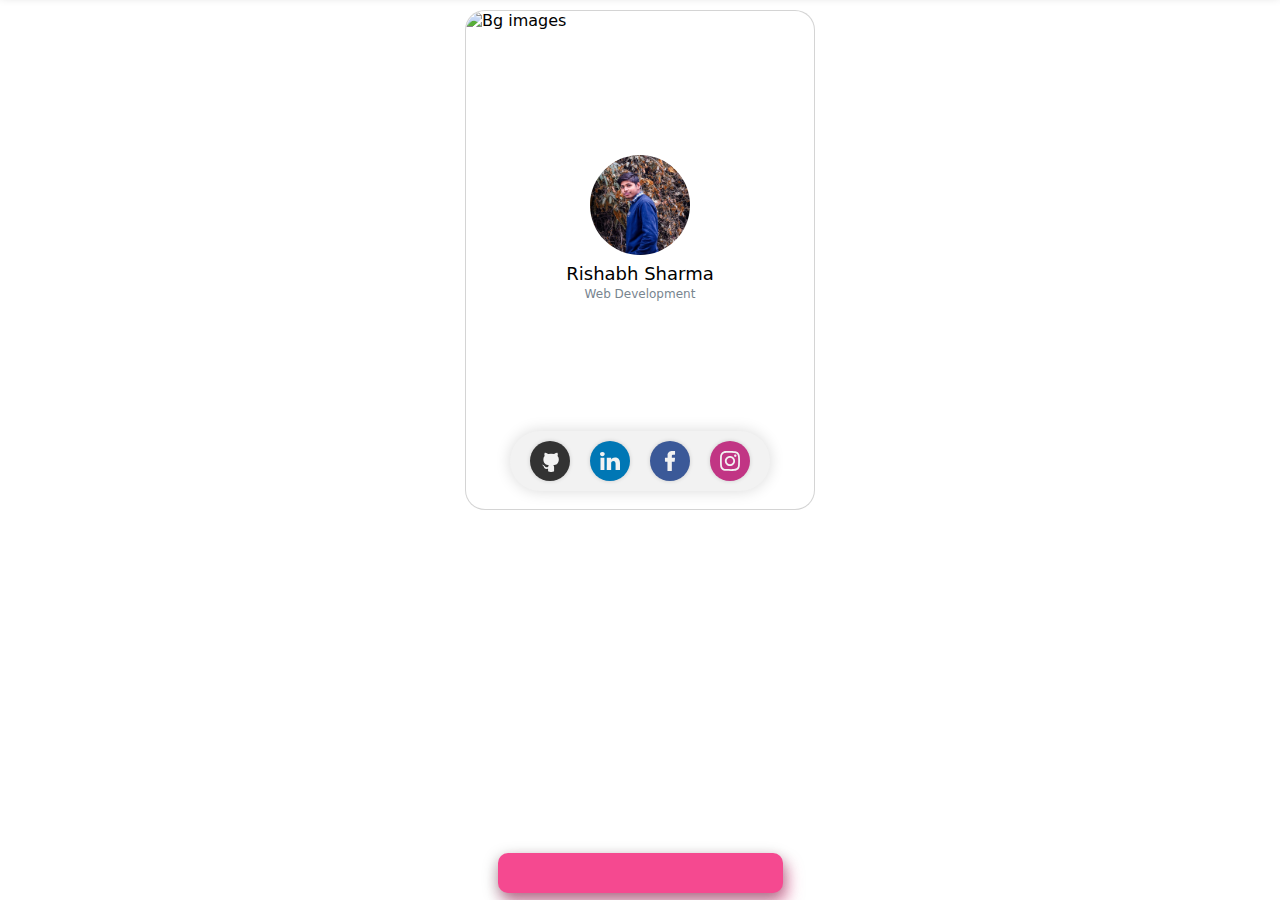
==== index.html @ 2bae52ac "Profile Picture Updated" ====
<!-- index.html -->
<!DOCTYPE html>
<html lang="en">
  <head>
    <meta charset="UTF-8" />
    <meta name="viewport" content="width=device-width, initial-scale=1.0" />
    <title>Poetry Hub</title>
    <link rel="stylesheet" href="style.css" />
    <!-- <link rel='stylesheet' href='https://cdn-uicons.flaticon.com/2.1.0/uicons-brands/css/uicons-brands.css'> -->
    <link
      rel="stylesheet"
      href="https://cdn-uicons.flaticon.com/2.1.0/uicons-regular-rounded/css/uicons-regular-rounded.css"
    />
  </head>
  <body>
    <!-- <div class="social">
      <ul class="example-2">
        <li class="icon-content">
          <a
            data-social="spotify"
            aria-label="Spotify"
            href="https://www.spotify.com/"
          >
            <div class="filled"></div>
            <i class="fi fi-brands-instagram"></i>
          </a>
          <div class="tooltip">Spotify</div>
        </li>
        <li class="icon-content">
          <a
            data-social="pinterest"
            aria-label="Pinterest"
            href="https://www.pinterest.com/"
          >
            <div class="filled"></div>
            <svg xml:space="preserve" viewBox="0 0 100 100" version="1.1">
              <path
                fill="currentColor"
                d="M83,17.8C74.5,8.9,63.4,4.3,50,4.1C37.7,4.2,26.8,8.6,17.9,17.3C8.9,26,4.3,37,4.1,50c0,0,0,0,0,0c0,9.1,2.5,17.4,7.4,24.9  c4.9,7.4,11.6,13.2,20.1,17.1c0.3,0.1,0.7,0.1,1-0.1c0.3-0.2,0.5-0.5,0.5-0.8l0-4.9c0.1-2.1,0.7-5.3,1.7-9.5c1-4,1.7-6.7,1.9-7.6  c0.7-3,1.7-7.2,3-12.6c0.1-0.2,0-0.5-0.1-0.7c-0.4-0.8-1-2.6-1.5-6.6c0.1-2.7,0.8-5.2,2.1-7.3c1.2-2,3.1-3.1,5.7-3.5  c2,0.1,4.7,0.8,5.1,5.9c-0.1,1.8-0.8,4.5-1.9,8.1c-1.2,3.8-1.9,6.3-2.1,7.6c-0.7,2.5-0.2,4.8,1.5,6.8c1.6,1.9,3.8,2.9,6.5,3.1  c4.3-0.1,8.1-2.6,11.2-7.5c1.7-3,2.9-6.3,3.5-9.7c0.7-3.4,0.7-7.1,0-10.8c-0.7-3.8-2.2-7.1-4.5-9.8c0,0-0.1-0.1-0.1-0.1  c-4.3-3.7-9.5-5.3-15.6-5c-6,0.4-11.3,2.6-15.9,6.6c-2.9,3.2-4.8,7.1-5.7,11.6c-0.9,4.6,0,9.1,2.6,13.3c0.3,0.5,0.5,0.8,0.6,1  c0,0.3,0,1-0.5,2.8c-0.5,1.8-0.9,2.2-0.9,2.2c0,0-0.1,0-0.1,0.1c0,0-0.2,0-0.4-0.1c-2.2-1-3.9-2.4-5.2-4.2c-1.3-1.9-2.1-4-2.5-6.3  c-0.3-2.5-0.4-5-0.3-7.5c0.2-2.5,0.7-5.1,1.4-7.7c3-6.9,8.5-11.9,16.3-14.8c7.8-2.9,16-3.2,24.3-0.8c6.5,2.8,11,7.4,13.6,13.7  c2.5,6.4,2.8,13.4,0.8,20.8c-2.2,7.1-6.4,12.4-12.1,15.7c-5.6,2.8-10.8,3-15.7,0.7c-1.8-1.1-3.1-2.3-3.9-3.5c-0.2-0.3-0.6-0.5-1-0.5  c-0.4,0.1-0.7,0.3-0.8,0.7c-0.7,2.7-1.3,4.7-1.6,6.2c-1.4,5.4-2.6,9.2-3.4,11c-0.8,1.6-1.6,3.1-2.4,4.3c-0.2,0.3-0.2,0.6-0.1,0.9  s0.3,0.5,0.6,0.6c4.3,1.3,8.7,2,13,2c12.4-0.1,23.2-4.6,32.1-13.4C91.1,73.9,95.8,62.9,96,50C95.9,37.5,91.5,26.7,83,17.8z"
              ></path>
            </svg>
          </a>
          <div class="tooltip">Pinterest</div>
        </li>
        <li class="icon-content">
          <a
            data-social="dribbble"
            aria-label="Dribbble"
            href="https://dribbble.com/"
          >
            <div class="filled"></div>
            <svg viewBox="0 0 100 100" version="1.1">
              <path
                fill="currentColor"
                d="M83.5,18.5C74.9,9.3,62.8,4,50.2,4c-6.1,0-12,1.1-17.6,3.4C15.2,14.5,4,31.3,4,50c0,13.9,6.2,26.9,17,35.7  C29.2,92.3,39.4,96,50,96c6.6,0,13.2-1.5,19.2-4.2c12.5-5.7,21.7-16.6,25.2-29.8C95.5,57.9,96,53.8,96,50  C96,38.3,91.6,27.1,83.5,18.5z M75,22.3c-0.7,0.9-1.4,1.8-2.1,2.6c-1.4,1.6-2.8,3-4.4,4.3c-0.3,0.3-0.6,0.6-1,0.8  c-1,0.9-2.1,1.7-3.2,2.5l-0.3,0.2c-1.1,0.7-2.2,1.5-3.5,2.2c-0.4,0.3-0.9,0.5-1.4,0.8c-0.8,0.5-1.7,0.9-2.7,1.4  c-0.6,0.3-1.2,0.5-1.8,0.8L54.3,38c-0.1,0-0.2,0.1-0.3,0.1c0,0,0,0,0,0c-1.3-2.6-2.4-4.9-3.5-7l-0.3-0.5c-1.1-2-2.2-4-3.3-6  l-0.7-1.3c-1.1-1.9-2.2-3.7-3.2-5.4l-0.7-1.1c-0.7-1.2-1.4-2.3-2.2-3.5c3.2-0.8,6.5-1.3,9.8-1.3c9.4,0,18.4,3.5,25.4,9.8  C75.3,21.9,75.2,22.1,75,22.3z M46.4,40.6c-1.4,0.4-2.9,0.8-4.4,1.1c-0.3,0-0.7,0.1-0.9,0.2c-6,1-12.5,1.4-19.4,1.1  c-0.3,0-0.6,0-0.9,0c-0.3,0-0.5,0-0.7,0c-2.5-0.2-4.9-0.4-7.2-0.7c2.3-11.2,9.6-20.9,19.8-26.1c2.1,3.3,4.2,6.7,6.3,10.3l0.4,0.7  c0.9,1.6,1.9,3.4,3.2,5.8l0.6,1.2C44.4,36.6,45.4,38.6,46.4,40.6z M24.4,51.1c2.2,0.1,4.2,0,6.2-0.1l0.7,0c0.4,0,0.9,0,1.3,0  c2.8-0.2,5.5-0.5,8.5-1c0.5-0.1,1-0.2,1.6-0.3l0.5-0.1c2.2-0.4,4.2-0.9,6.1-1.4c0.1,0,0.3-0.1,0.4-0.1l0.5,1.1  c1.2,2.8,2.3,5.5,3.3,8.1c0,0,0,0,0,0c-0.2,0.1-0.5,0.2-0.7,0.2c-2,0.6-4,1.4-5.9,2.2c-0.6,0.3-1.3,0.5-1.9,0.8  c-1.4,0.6-2.7,1.3-4.1,2.1l-0.3,0.2c-0.2,0.1-0.5,0.2-0.6,0.4c-1.5,0.9-3.1,1.9-4.7,3c-0.2,0.1-0.4,0.3-0.6,0.4  c-0.2,0.1-0.4,0.3-0.6,0.5c-1,0.7-2,1.5-3,2.3c-0.4,0.3-0.7,0.6-1.1,0.9l-0.3,0.3c-0.7,0.6-1.5,1.3-2.2,1.9l-0.2,0.2  c-0.4,0.4-0.7,0.7-1.1,1.1l-0.2,0.2c-0.6,0.6-1.3,1.3-2,2l-0.4,0.4c-0.2,0.2-0.4,0.4-0.5,0.6C16.1,69.9,12,60.2,12,50.3  c0,0,0.1,0,0.1,0c0.4,0,0.7,0,1.1,0.1c3.5,0.4,6.9,0.6,10.3,0.7C23.8,51,24.1,51.1,24.4,51.1z M29.5,81.9c0.2-0.2,0.3-0.4,0.5-0.5  c1-1.1,2-2.1,3-3c1.9-1.8,3.8-3.3,5.7-4.8c0.2-0.1,0.4-0.3,0.6-0.4c0.2-0.2,0.5-0.4,0.8-0.6c1.1-0.8,2.2-1.5,3.4-2.2  c0.1-0.1,0.2-0.1,0.3-0.2c0.1-0.1,0.2-0.1,0.3-0.2c1.4-0.8,2.9-1.6,4.5-2.3c0.3-0.1,0.6-0.2,0.8-0.4l0.6-0.3  c1.1-0.5,2.2-0.9,3.5-1.4c0.5-0.2,1.1-0.4,1.7-0.6l0.2-0.1c0.4-0.1,0.7-0.2,1.1-0.3c0,0,0,0,0,0c1.1,3.2,2.3,6.4,3.3,9.8l0.1,0.4  c1.1,3.6,2,7.3,2.9,10.8C51.7,89.8,39.3,88.3,29.5,81.9C29.4,81.9,29.4,81.9,29.5,81.9z M65.6,62.9c0.7-0.1,1.3-0.2,2-0.2  c2-0.2,4-0.2,5.9-0.2c0.2,0,0.4,0,0.6,0l0.2,0c2.2,0.1,4.6,0.3,6.9,0.6c0.4,0.1,0.9,0.1,1.3,0.2l0.6,0.1c0.7,0.1,1.5,0.3,2.2,0.4  c-3,7.6-8.3,14-15.2,18.3c-0.8-3.1-1.7-6.2-2.6-9.2l-0.1-0.4c-0.9-3-1.9-6.1-3.1-9.5C64.8,63.1,65.2,63,65.6,62.9z M81.6,55.2  C80,55,78.4,54.9,77,54.8l-0.9-0.1c-0.9-0.1-1.9-0.1-2.8-0.2c-0.2,0-0.3,0-0.5,0c-0.2,0-0.4,0-0.6,0c-2,0-3.9,0.1-5.9,0.3  c-0.2,0-0.3,0-0.5,0.1c-0.1,0-0.2,0-0.3,0c-1.3,0.1-2.6,0.3-3.9,0.5c-0.1-0.1-0.1-0.3-0.2-0.4c-0.1-0.2-0.2-0.5-0.3-0.7  c-1.1-2.9-2.3-5.7-3.2-7.8l-0.3-0.6c-0.1-0.1-0.1-0.3-0.2-0.4c0,0,0,0,0.1,0c0.2-0.1,0.5-0.2,0.7-0.3c0.6-0.2,1.2-0.5,1.8-0.8  c1.2-0.5,2.4-1.2,3.6-1.8c0.1-0.1,0.3-0.2,0.5-0.2c0.2-0.1,0.5-0.2,0.7-0.4c1.5-0.9,2.9-1.8,4.2-2.7l0.3-0.2  c0.2-0.1,0.4-0.3,0.6-0.4c0.9-0.6,1.9-1.4,2.8-2.2c1.5-1.2,2.9-2.5,4.3-4c0.8-0.8,1.5-1.6,2.2-2.4l0.4-0.5c0.5-0.5,0.9-1.1,1.3-1.6  C85.5,34.3,88,42.1,88,50c0,2-0.2,4.1-0.5,6.1c-0.3,0-0.6-0.1-0.8-0.1c-0.4-0.1-0.7-0.1-1.1-0.2l-1.1-0.2  C83.5,55.5,82.5,55.3,81.6,55.2z"
              ></path>
            </svg>
          </a>
          <div class="tooltip">Dribbble</div>
        </li>
        <li class="icon-content">
          <a
            data-social="telegram"
            aria-label="Telegram"
            href="https://telegram.org/"
          >
            <div class="filled"></div>
            <svg viewBox="0 0 100 100" version="1.1">
              <path
                fill="currentColor"
                d="M95,9.9c-1.3-1.1-3.4-1.2-7-0.1c0,0,0,0,0,0c-2.5,0.8-24.7,9.2-44.3,17.3c-17.6,7.3-31.9,13.7-33.6,14.5  c-1.9,0.6-6,2.4-6.2,5.2c-0.1,1.8,1.4,3.4,4.3,4.7c3.1,1.6,16.8,6.2,19.7,7.1c1,3.4,6.9,23.3,7.2,24.5c0.4,1.8,1.6,2.8,2.2,3.2  c0.1,0.1,0.3,0.3,0.5,0.4c0.3,0.2,0.7,0.3,1.2,0.3c0.7,0,1.5-0.3,2.2-0.8c3.7-3,10.1-9.7,11.9-11.6c7.9,6.2,16.5,13.1,17.3,13.9  c0,0,0.1,0.1,0.1,0.1c1.9,1.6,3.9,2.5,5.7,2.5c0.6,0,1.2-0.1,1.8-0.3c2.1-0.7,3.6-2.7,4.1-5.4c0-0.1,0.1-0.5,0.3-1.2  c3.4-14.8,6.1-27.8,8.3-38.7c2.1-10.7,3.8-21.2,4.8-26.8c0.2-1.4,0.4-2.5,0.5-3.2C96.3,13.5,96.5,11.2,95,9.9z M30,58.3l47.7-31.6  c0.1-0.1,0.3-0.2,0.4-0.3c0,0,0,0,0,0c0.1,0,0.1-0.1,0.2-0.1c0.1,0,0.1,0,0.2-0.1c-0.1,0.1-0.2,0.4-0.4,0.6L66,38.1  c-8.4,7.7-19.4,17.8-26.7,24.4c0,0,0,0,0,0.1c0,0-0.1,0.1-0.1,0.1c0,0,0,0.1-0.1,0.1c0,0.1,0,0.1-0.1,0.2c0,0,0,0.1,0,0.1  c0,0,0,0,0,0.1c-0.5,5.6-1.4,15.2-1.8,19.5c0,0,0,0,0-0.1C36.8,81.4,31.2,62.3,30,58.3z"
              ></path>
            </svg>
          </a>
          <div class="tooltip">Telegram</div>
        </li>
      </ul>
      
    </div> -->
    <!-- </div> -->
    <div class="container">
      <div class="searchby">
        <div class="head">Search By</div>
        <select id="SB" onchange="runOnChange()">
          <option value="Poem">Poem</option>
          <option value="Author">Author</option>
          <option value="Line">Line</option>
          <!-- Add more options as needed -->
        </select>
      </div>
      <form id="searchForm">
        <input
          list="poet"
          type="text"
          class="input"
          id="poemName"
          placeholder="Enter poem name"
        />
        <datalist id="poet" class="poetDataList">
          <!-- <option value="delhi"></option> -->
        </datalist>
        <button>
          <span class="circle1"></span>
          <span class="circle2"></span>
          <span class="circle3"></span>
          <span class="circle4"></span>
          <span class="circle5"></span>
          <span class="text">Search</span>
        </button>
      </form>

      <div id="poemDisplay">
        <!-- Searched Poem is displayed here! -->
      </div>
      <div class="displayPoemNameContainer">
        <div id="displayPoemName">
          <!-- <h4>Poems</h4> -->
        </div>
      </div>
    </div>

    <!-- Navbar--------------------------------- -->
    <div id="accountDetails" class="accountDetails">
      <div class="card">
        <div class="card__img">
          <img
            src="https://images.unsplash.com/photo-1458682625221-3a45f8a844c7?q=80&w=1548&auto=format&fit=crop&ixlib=rb-4.0.3&ixid=M3wxMjA3fDB8MHxwaG90by1wYWdlfHx8fGVufDB8fHx8fA%3D%3D"
            alt="Bg images"
          />
          <div class="card__avatar">
            <img src="./Images/Profile.jpg" alt="Profile Picture">
          </div>
        </div>
        <div class="card__title">Rishabh Sharma</div>
        <div class="card__subtitle">Web Development</div>
        <div class="card__wrapper">
          <div class="social-buttons">
            <a href="https://github.com/Rishabhhackerji" class="social-button github">
              <svg class="cf-icon-svg" xmlns="http://www.w3.org/2000/svg" viewBox="-2.5 0 19 19"><path d="M9.464 17.178a4.506 4.506 0 0 1-2.013.317 4.29 4.29 0 0 1-2.007-.317.746.746 0 0 1-.277-.587c0-.22-.008-.798-.012-1.567-2.564.557-3.105-1.236-3.105-1.236a2.44 2.44 0 0 0-1.024-1.348c-.836-.572.063-.56.063-.56a1.937 1.937 0 0 1 1.412.95 1.962 1.962 0 0 0 2.682.765 1.971 1.971 0 0 1 .586-1.233c-2.046-.232-4.198-1.023-4.198-4.554a3.566 3.566 0 0 1 .948-2.474 3.313 3.313 0 0 1 .091-2.438s.773-.248 2.534.945a8.727 8.727 0 0 1 4.615 0c1.76-1.193 2.532-.945 2.532-.945a3.31 3.31 0 0 1 .092 2.438 3.562 3.562 0 0 1 .947 2.474c0 3.54-2.155 4.32-4.208 4.548a2.195 2.195 0 0 1 .625 1.706c0 1.232-.011 2.227-.011 2.529a.694.694 0 0 1-.272.587z"></path></svg>
                </a>
                <a href="#" class="social-button linkedin">
                  <svg viewBox="0 -2 44 44" version="1.1" xmlns="http://www.w3.org/2000/svg" xmlns:xlink="http://www.w3.org/1999/xlink">
                  <g id="Icons" stroke="none" stroke-width="1">
                      <g transform="translate(-702.000000, -265.000000)">
                          <path d="M746,305 L736.2754,305 L736.2754,290.9384 C736.2754,287.257796 734.754233,284.74515 731.409219,284.74515 C728.850659,284.74515 727.427799,286.440738 726.765522,288.074854 C726.517168,288.661395 726.555974,289.478453 726.555974,290.295511 L726.555974,305 L716.921919,305 C716.921919,305 717.046096,280.091247 716.921919,277.827047 L726.555974,277.827047 L726.555974,282.091631 C727.125118,280.226996 730.203669,277.565794 735.116416,277.565794 C741.21143,277.565794 746,281.474355 746,289.890824 L746,305 L746,305 Z M707.17921,274.428187 L707.117121,274.428187 C704.0127,274.428187 702,272.350964 702,269.717936 C702,267.033681 704.072201,265 707.238711,265 C710.402634,265 712.348071,267.028559 712.41016,269.710252 C712.41016,272.34328 710.402634,274.428187 707.17921,274.428187 L707.17921,274.428187 L707.17921,274.428187 Z M703.109831,277.827047 L711.685795,277.827047 L711.685795,305 L703.109831,305 L703.109831,277.827047 L703.109831,277.827047 Z" id="LinkedIn">
              </path>
                      </g>
                  </g>
              </svg>
            </a>
            <a href="#" class="social-button facebook">
              <svg version="1.1" id="Layer_1" xmlns="http://www.w3.org/2000/svg" xmlns:xlink="http://www.w3.org/1999/xlink" viewBox="0 0 310 310" xml:space="preserve">
          <g id="XMLID_834_">
            <path id="XMLID_835_" d="M81.703,165.106h33.981V305c0,2.762,2.238,5,5,5h57.616c2.762,0,5-2.238,5-5V165.765h39.064
              c2.54,0,4.677-1.906,4.967-4.429l5.933-51.502c0.163-1.417-0.286-2.836-1.234-3.899c-0.949-1.064-2.307-1.673-3.732-1.673h-44.996
              V71.978c0-9.732,5.24-14.667,15.576-14.667c1.473,0,29.42,0,29.42,0c2.762,0,5-2.239,5-5V5.037c0-2.762-2.238-5-5-5h-40.545
              C187.467,0.023,186.832,0,185.896,0c-7.035,0-31.488,1.381-50.804,19.151c-21.402,19.692-18.427,43.27-17.716,47.358v37.752H81.703
              c-2.762,0-5,2.238-5,5v50.844C76.703,162.867,78.941,165.106,81.703,165.106z"></path>
          </g>
          </svg>
            </a>
            <a href="https://www.instagram.com/itz_19_rishabh/" class="social-button instagram">
              <svg width="800px" height="800px" viewBox="0 0 20 20" version="1.1" xmlns="http://www.w3.org/2000/svg" xmlns:xlink="http://www.w3.org/1999/xlink">
              <g id="Page-1" stroke="none" stroke-width="1">
                  <g id="Dribbble-Light-Preview" transform="translate(-340.000000, -7439.000000)">
                      <g id="icons" transform="translate(56.000000, 160.000000)">
                          <path d="M289.869652,7279.12273 C288.241769,7279.19618 286.830805,7279.5942 285.691486,7280.72871 C284.548187,7281.86918 284.155147,7283.28558 284.081514,7284.89653 C284.035742,7285.90201 283.768077,7293.49818 284.544207,7295.49028 C285.067597,7296.83422 286.098457,7297.86749 287.454694,7298.39256 C288.087538,7298.63872 288.809936,7298.80547 289.869652,7298.85411 C298.730467,7299.25511 302.015089,7299.03674 303.400182,7295.49028 C303.645956,7294.859 303.815113,7294.1374 303.86188,7293.08031 C304.26686,7284.19677 303.796207,7282.27117 302.251908,7280.72871 C301.027016,7279.50685 299.5862,7278.67508 289.869652,7279.12273 M289.951245,7297.06748 C288.981083,7297.0238 288.454707,7296.86201 288.103459,7296.72603 C287.219865,7296.3826 286.556174,7295.72155 286.214876,7294.84312 C285.623823,7293.32944 285.819846,7286.14023 285.872583,7284.97693 C285.924325,7283.83745 286.155174,7282.79624 286.959165,7281.99226 C287.954203,7280.99968 289.239792,7280.51332 297.993144,7280.90837 C299.135448,7280.95998 300.179243,7281.19026 300.985224,7281.99226 C301.980262,7282.98483 302.473801,7284.28014 302.071806,7292.99991 C302.028024,7293.96767 301.865833,7294.49274 301.729513,7294.84312 C300.829003,7297.15085 298.757333,7297.47145 289.951245,7297.06748 M298.089663,7283.68956 C298.089663,7284.34665 298.623998,7284.88065 299.283709,7284.88065 C299.943419,7284.88065 300.47875,7284.34665 300.47875,7283.68956 C300.47875,7283.03248 299.943419,7282.49847 299.283709,7282.49847 C298.623998,7282.49847 298.089663,7283.03248 298.089663,7283.68956 M288.862673,7288.98792 C288.862673,7291.80286 291.150266,7294.08479 293.972194,7294.08479 C296.794123,7294.08479 299.081716,7291.80286 299.081716,7288.98792 C299.081716,7286.17298 296.794123,7283.89205 293.972194,7283.89205 C291.150266,7283.89205 288.862673,7286.17298 288.862673,7288.98792 M290.655732,7288.98792 C290.655732,7287.16159 292.140329,7285.67967 293.972194,7285.67967 C295.80406,7285.67967 297.288657,7287.16159 297.288657,7288.98792 C297.288657,7290.81525 295.80406,7292.29716 293.972194,7292.29716 C292.140329,7292.29716 290.655732,7290.81525 290.655732,7288.98792" id="instagram-[#167]">
          
          </path>
                      </g>
                  </g>
              </g>
          </svg>
            </a>
          </div>
        </div>
      </div>
    </div>

    <nav>
      <div class="button-container">
        <button class="button">
          <a href="./Home Page/home.html">
            <i class="fi fi-rr-home"></i>
          </a>
        </button>
        <button class="button">
          <a href="">
            <i class="fi fi-rr-search"></i>
          </a>
        </button>
        <button class="button" id="accountBtn">
          <a href="#">
            <i class="fi fi-rr-user"></i>
          </a>
        </button>
        <button class="button">
          <a href="#">
            <i class="fi fi-rr-angle-small-right"></i>
          </a>
        </button>
      </div>
    </nav>

    <script src="script.js"></script>
  </body>
</html>
---- style.css ----
*{
    margin: 0;
    padding: 0;
    box-sizing: border-box;
}
body{
    width: 100%;
    height: 100vh;
    font-family: sans-serif;
    /* overflow: hidden; */
}
body::-webkit-scrollbar{
  display: none;
}
nav{
  width: 100%;
  display: flex;
  justify-content: center;
  bottom: 7.5px;
  position: absolute;
  position: fixed;
}
  
.container {
    width: 100%;
    margin: 0 auto;
    text-align: center;
    padding-top: 30px;
    margin-bottom: 50px;
}
/* .container .head{
    font-weight: 600;
    font-size: xx-large;
    margin-bottom: 10px;
} */

.input {
  color: #8707ff;
  border: 2px solid #8707ff;
  border-radius: 10px;
  padding: 10px 15px;
  background: transparent;
  outline: none;
  /* max-width: 190px; */
  width: fit-content;
 }
 
 .input:active {
  box-shadow: 2px 2px 15px #8707ff inset;
 }
 

button {
    font-family: Arial, Helvetica, sans-serif;
    font-weight: bold;
    color: white;
    background-color: #171717;
    padding: 1em 2em;
    border: none;
    border-radius: .6rem;
    position: relative;
    cursor: pointer;
    overflow: hidden;
  }
  
  button span:not(:nth-child(6)) {
    position: absolute;
    left: 50%;
    top: 50%;
    transform: translate(-50%, -50%);
    height: 30px;
    width: 30px;
    background-color: #0c66ed;
    border-radius: 50%;
    transition: .6s ease;
  }
  
  button span:nth-child(6) {
    position: relative;
  }
  
  button span:nth-child(1) {
    transform: translate(-3.3em, -4em);
  }
  
  button span:nth-child(2) {
    transform: translate(-6em, 1.3em);
  }
  
  button span:nth-child(3) {
    transform: translate(-.2em, 1.8em);
  }
  
  button span:nth-child(4) {
    transform: translate(3.5em, 1.4em);
  }
  
  button span:nth-child(5) {
    transform: translate(3.5em, -3.8em);
  }
  
  button:hover span:not(:nth-child(6)) {
    transform: translate(-50%, -50%) scale(4);
    transition: 1.5s ease;
  }
    

body {
    margin: 0;
    font-family: Arial, sans-serif;
  }
  
 .poemOfTheDay{
    width: 100%;
    height: 35%;
    margin-top: 3px;
    overflow-y: auto;
    border-bottom: 1.5px solid gray;
 }

 .searchby{
  width: 100%;
  display: flex;
  justify-content: center;
  align-items: center;
  margin-bottom: 10px;
 }

.searchby .head{
  height: 100%;
  display: flex;
  justify-content: center;
}

 #SB {
  height: 30px;
  outline: none;
  border: none;
  font-weight: 600;
  font-size: 24px;
 }

 .headingPOTD{
    width: 100%;
    display: flex;
    justify-content: center;
    align-items: center;
 }
 .headingPOTD::-webkit-scrollbar{
    display: none;
 }

 #POTD{
    width: 100%;
    display: flex;
    flex-direction: column;
    justify-content: center;
    align-items: center;
    font-size: smaller;
    margin-top: 4px;
    /* border: 2px solid black; */
 }

 #poemDisplay{
    display: none;
    margin-top: 20px;
    margin-bottom: 55px;
  }

  .displayPoemNameContainer{
    display: flex;
    justify-content: center;
    align-items: center;
  }
  #displayPoemName{
  margin-bottom: 60px;
  border-radius: 10px;
background: #ffffff;
box-shadow:  20px 20px 60px #d9d9d9,
             -20px -20px 60px #ffffff;
  /* background: #000; */
  width: 80%;
  height: auto;
  display: none;
  flex-direction: column;
  justify-content: center;
  align-items: center;
  gap: 10px;
  margin-top: 20px;
  padding-bottom: 10px;
  margin-bottom: 60px;
  border: 2px solid rgba(128, 128, 128, 0.463);

}

#displayPoemName p{
  width: fit-content;
  /* border: 2px solid red; */
  padding: 10px 30px;
}
 @media only screen and (max-width: 425px) {
    .container .head{
        font-size: 24px;
    }
 }



 /* ---------------------------------------------------- */
 /* -------------------------------Navbar */


 .button-container {
  display: flex;
  background-color: rgba(245, 73, 144);
  width: 285px;
  height: 40px;
  align-items: center;
  justify-content: space-around;
  border-radius: 10px;
  box-shadow: rgba(0, 0, 0, 0.35) 0px 5px 15px,
        rgba(245, 73, 144, 0.5) 5px 10px 15px;
}

.button-container .button {
  outline: 0 !important;
  border: 0 !important;
  width: 40px;
  height: 40px;
  border-radius: 50%;
  background-color: transparent;
  display: flex;
  align-items: center;
  justify-content: center;
  color: #fff;
  transition: all ease-in-out 0.3s;
  cursor: pointer;
}
.button-container .button a{
  text-decoration: none;
  color: white;
}

.button:hover {
  transform: translateY(-3px);
}

.icon {
  font-size: 20px;
}

/* ---------------------------------------------------------------- */
/* ------------------------------Account Details---------------------------------- */
.accountDetails {
  /* display: none; */
}

#accountDetails {
  position: absolute;
  top: 0px;
  left: 0;
  width: 100%;
  padding: 20px;
  box-shadow: 0px -4px 10px rgba(0, 0, 0, 0.2);
  transform: translateY(-100%);
  transition: transform 0.3s ease-in-out;
}

#accountDetails.visible {
  transform: translateY(2%);
}


.card {
  --main-color: #000;
  --submain-color: #78858F;
  --bg-color: #fff;
  font-family: system-ui, -apple-system, BlinkMacSystemFont, 'Segoe UI', Roboto, Oxygen, Ubuntu, Cantarell, 'Open Sans', 'Helvetica Neue', sans-serif;
  position: absolute;
  left: 50%;
  top: 50px;
transform: translateX(-50%);
  width: 100%;
  max-width: 350px;
  height: 500px;
  overflow: hidden;
  display: flex;
  flex-direction: column;
  align-items: center;
  border-radius: 20px;
  background: var(--bg-color);
  border: 1.5px solid rgba(128, 128, 128, 0.342);
}

.card__img {
  display: flex;
  justify-content: center;
  height: 192px;
  width: 100%;
}

.card__img img {
  width: 100%;
  height: 100%;
  
  border-radius: 20px 20px 0 0;
}

.card__avatar {
  position: absolute;
  width: 114px;
  height: 114px;
  background: var(--bg-color);
  border-radius: 100%;
  display: flex;
  justify-content: center;
  align-items: center;
  top: calc(39% - 57px);
}

.card__avatar img {
  width: 100px;
  /* aspect-ratio:; */
  /* aspect-ratio: 1/; */
            
  height: 100px;
  border-radius: 50%;
}

.card__title {
  margin-top: 60px;
  font-weight: 500;
  font-size: 18px;
  color: var(--main-color);
}

.card__subtitle {
  margin-top: 3px;
  font-weight: 400;
  font-size: 12px;
  color: var(--submain-color);
}

.card__wrapper{
  width: auto;
  height: auto;
  margin-top: 130px;
}

/* -----------Social Icons------------ */

.social-buttons {
  display: flex;
  justify-content: center;
  align-items: center;
  background-color: #f2f2f2;
  box-shadow: 0px 0px 15px #00000027;
  padding: 10px 10px;
  border-radius: 5em;
  /* margin-top: ; */
}

.social-button {
  display: flex;
  justify-content: center;
  align-items: center;
  width: 40px;
  height: 40px;
  border-radius: 50%;
  margin: 0 10px;
  background-color: #fff;
  box-shadow: 0px 0px 4px #00000027;
  transition: 0.3s;
}

.social-button:hover {
  background-color: #f2f2f2;
  box-shadow: 0px 0px 6px 3px #00000027;
}

.social-buttons svg {
  transition: 0.3s;
  height: 20px;
}

.facebook {
  background-color: #3b5998;
}

.facebook svg {
  fill: #f2f2f2;
}

.facebook:hover svg {
  fill: #3b5998;
}

.github {
  background-color: #333;
}

.github svg {
  width: 25px;
  height: 25px;
  fill: #f2f2f2;
}

.github:hover svg {
  fill: #333;
}

.linkedin {
  background-color: #0077b5;
}

.linkedin svg {
  fill: #f2f2f2;
}

.linkedin:hover svg {
  fill: #0077b5;
}

.instagram {
  background-color: #c13584;
}

.instagram svg {
  fill: #f2f2f2;
}

.instagram:hover svg {
  fill: #c13584;
}
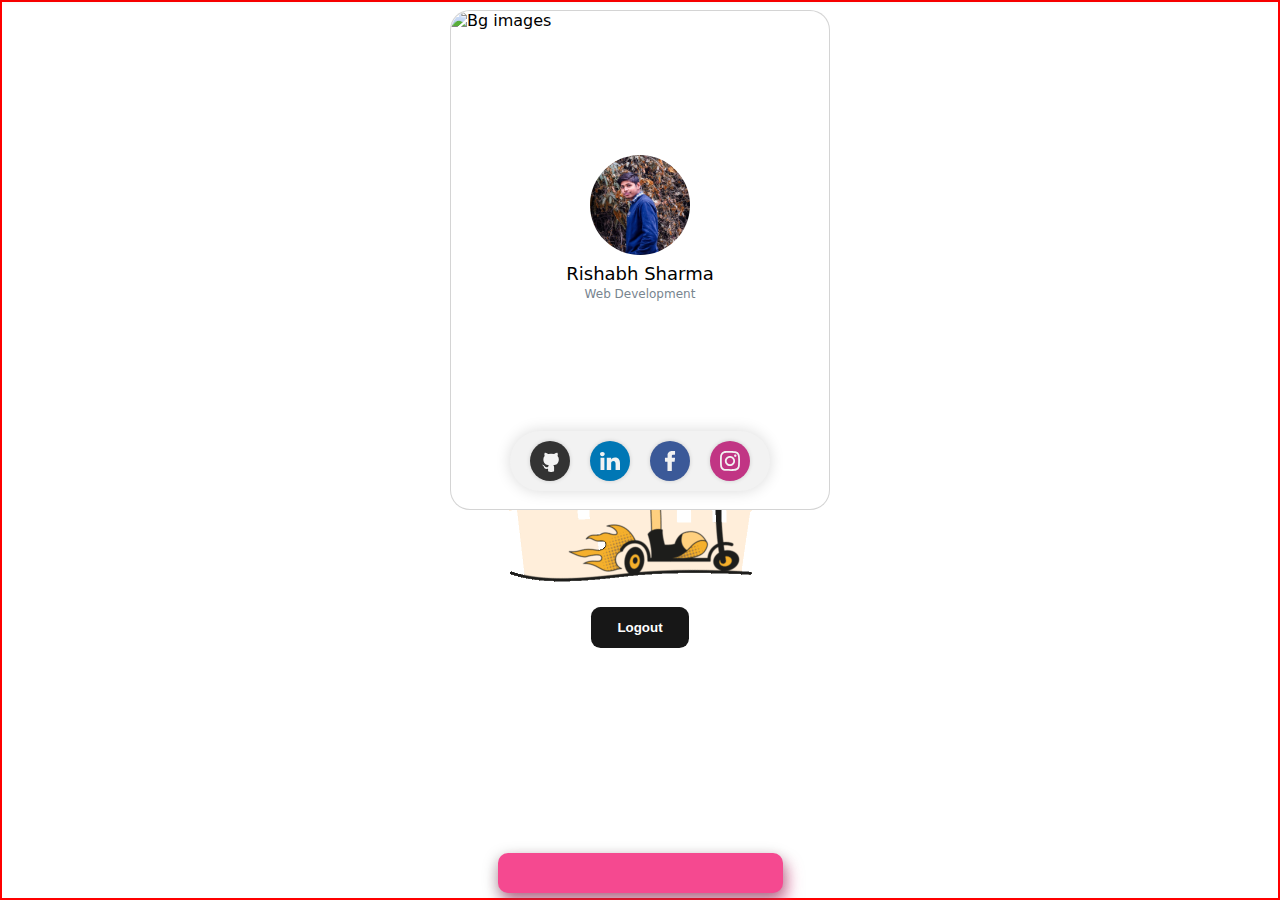
==== commit 8db60f0e: "Update index.html" ====
--- a/index.html
+++ b/index.html
@@ -1,207 +1,134 @@
-<!-- index.html -->
 <!DOCTYPE html>
 <html lang="en">
-  <head>
-    <meta charset="UTF-8" />
-    <meta name="viewport" content="width=device-width, initial-scale=1.0" />
-    <title>Poetry Hub</title>
-    <link rel="stylesheet" href="style.css" />
-    <!-- <link rel='stylesheet' href='https://cdn-uicons.flaticon.com/2.1.0/uicons-brands/css/uicons-brands.css'> -->
+<head>
+    <meta charset="UTF-8">
+    <meta name="viewport" content="width=device-width, initial-scale=1.0">
+    <title>Home</title>
+    <link rel="stylesheet" href="home.css">
     <link
-      rel="stylesheet"
-      href="https://cdn-uicons.flaticon.com/2.1.0/uicons-regular-rounded/css/uicons-regular-rounded.css"
-    />
-  </head>
-  <body>
-    <!-- <div class="social">
-      <ul class="example-2">
-        <li class="icon-content">
-          <a
-            data-social="spotify"
-            aria-label="Spotify"
-            href="https://www.spotify.com/"
-          >
-            <div class="filled"></div>
-            <i class="fi fi-brands-instagram"></i>
-          </a>
-          <div class="tooltip">Spotify</div>
-        </li>
-        <li class="icon-content">
-          <a
-            data-social="pinterest"
-            aria-label="Pinterest"
-            href="https://www.pinterest.com/"
-          >
-            <div class="filled"></div>
-            <svg xml:space="preserve" viewBox="0 0 100 100" version="1.1">
-              <path
-                fill="currentColor"
-                d="M83,17.8C74.5,8.9,63.4,4.3,50,4.1C37.7,4.2,26.8,8.6,17.9,17.3C8.9,26,4.3,37,4.1,50c0,0,0,0,0,0c0,9.1,2.5,17.4,7.4,24.9  c4.9,7.4,11.6,13.2,20.1,17.1c0.3,0.1,0.7,0.1,1-0.1c0.3-0.2,0.5-0.5,0.5-0.8l0-4.9c0.1-2.1,0.7-5.3,1.7-9.5c1-4,1.7-6.7,1.9-7.6  c0.7-3,1.7-7.2,3-12.6c0.1-0.2,0-0.5-0.1-0.7c-0.4-0.8-1-2.6-1.5-6.6c0.1-2.7,0.8-5.2,2.1-7.3c1.2-2,3.1-3.1,5.7-3.5  c2,0.1,4.7,0.8,5.1,5.9c-0.1,1.8-0.8,4.5-1.9,8.1c-1.2,3.8-1.9,6.3-2.1,7.6c-0.7,2.5-0.2,4.8,1.5,6.8c1.6,1.9,3.8,2.9,6.5,3.1  c4.3-0.1,8.1-2.6,11.2-7.5c1.7-3,2.9-6.3,3.5-9.7c0.7-3.4,0.7-7.1,0-10.8c-0.7-3.8-2.2-7.1-4.5-9.8c0,0-0.1-0.1-0.1-0.1  c-4.3-3.7-9.5-5.3-15.6-5c-6,0.4-11.3,2.6-15.9,6.6c-2.9,3.2-4.8,7.1-5.7,11.6c-0.9,4.6,0,9.1,2.6,13.3c0.3,0.5,0.5,0.8,0.6,1  c0,0.3,0,1-0.5,2.8c-0.5,1.8-0.9,2.2-0.9,2.2c0,0-0.1,0-0.1,0.1c0,0-0.2,0-0.4-0.1c-2.2-1-3.9-2.4-5.2-4.2c-1.3-1.9-2.1-4-2.5-6.3  c-0.3-2.5-0.4-5-0.3-7.5c0.2-2.5,0.7-5.1,1.4-7.7c3-6.9,8.5-11.9,16.3-14.8c7.8-2.9,16-3.2,24.3-0.8c6.5,2.8,11,7.4,13.6,13.7  c2.5,6.4,2.8,13.4,0.8,20.8c-2.2,7.1-6.4,12.4-12.1,15.7c-5.6,2.8-10.8,3-15.7,0.7c-1.8-1.1-3.1-2.3-3.9-3.5c-0.2-0.3-0.6-0.5-1-0.5  c-0.4,0.1-0.7,0.3-0.8,0.7c-0.7,2.7-1.3,4.7-1.6,6.2c-1.4,5.4-2.6,9.2-3.4,11c-0.8,1.6-1.6,3.1-2.4,4.3c-0.2,0.3-0.2,0.6-0.1,0.9  s0.3,0.5,0.6,0.6c4.3,1.3,8.7,2,13,2c12.4-0.1,23.2-4.6,32.1-13.4C91.1,73.9,95.8,62.9,96,50C95.9,37.5,91.5,26.7,83,17.8z"
-              ></path>
+    rel="stylesheet"
+    href="https://cdn-uicons.flaticon.com/2.1.0/uicons-regular-rounded/css/uicons-regular-rounded.css"
+  />
+</head>
+<body>
+  <div class="waiting-display">
+    <h1 id="heading-here">Hello Papa</h1>
+    <h4>Home Page Coming soon!</h4>
+    <img src="/Images/rubber-food-deliveri-courier-hurrying-on-a-kick-scooter.gif" alt="Example GIF">
+
+    <button id="logoutBtn">Logout</button>
+  </div>
+
+
+   <!-- Navbar--------------------------------- -->
+   <div id="accountDetails" class="accountDetails">
+    <div class="card">
+      <div class="card__img">
+        <img
+          src="https://images.unsplash.com/photo-1458682625221-3a45f8a844c7?q=80&w=1548&auto=format&fit=crop&ixlib=rb-4.0.3&ixid=M3wxMjA3fDB8MHxwaG90by1wYWdlfHx8fGVufDB8fHx8fA%3D%3D"
+          alt="Bg images"
+        />
+        <div class="card__avatar">
+          <img src="../Images/Profile.jpg" alt="Profile Picture">
+        </div>
+      </div>
+      <div class="card__title">Rishabh Sharma</div>
+      <div class="card__subtitle">Web Development</div>
+      <div class="card__wrapper">
+        <div class="social-buttons">
+          <a href="https://github.com/Rishabhhackerji" class="social-button github">
+            <svg class="cf-icon-svg" xmlns="http://www.w3.org/2000/svg" viewBox="-2.5 0 19 19"><path d="M9.464 17.178a4.506 4.506 0 0 1-2.013.317 4.29 4.29 0 0 1-2.007-.317.746.746 0 0 1-.277-.587c0-.22-.008-.798-.012-1.567-2.564.557-3.105-1.236-3.105-1.236a2.44 2.44 0 0 0-1.024-1.348c-.836-.572.063-.56.063-.56a1.937 1.937 0 0 1 1.412.95 1.962 1.962 0 0 0 2.682.765 1.971 1.971 0 0 1 .586-1.233c-2.046-.232-4.198-1.023-4.198-4.554a3.566 3.566 0 0 1 .948-2.474 3.313 3.313 0 0 1 .091-2.438s.773-.248 2.534.945a8.727 8.727 0 0 1 4.615 0c1.76-1.193 2.532-.945 2.532-.945a3.31 3.31 0 0 1 .092 2.438 3.562 3.562 0 0 1 .947 2.474c0 3.54-2.155 4.32-4.208 4.548a2.195 2.195 0 0 1 .625 1.706c0 1.232-.011 2.227-.011 2.529a.694.694 0 0 1-.272.587z"></path></svg>
+              </a>
+              <a href="#" class="social-button linkedin">
+                <svg viewBox="0 -2 44 44" version="1.1" xmlns="http://www.w3.org/2000/svg" xmlns:xlink="http://www.w3.org/1999/xlink">
+                <g id="Icons" stroke="none" stroke-width="1">
+                    <g transform="translate(-702.000000, -265.000000)">
+                        <path d="M746,305 L736.2754,305 L736.2754,290.9384 C736.2754,287.257796 734.754233,284.74515 731.409219,284.74515 C728.850659,284.74515 727.427799,286.440738 726.765522,288.074854 C726.517168,288.661395 726.555974,289.478453 726.555974,290.295511 L726.555974,305 L716.921919,305 C716.921919,305 717.046096,280.091247 716.921919,277.827047 L726.555974,277.827047 L726.555974,282.091631 C727.125118,280.226996 730.203669,277.565794 735.116416,277.565794 C741.21143,277.565794 746,281.474355 746,289.890824 L746,305 L746,305 Z M707.17921,274.428187 L707.117121,274.428187 C704.0127,274.428187 702,272.350964 702,269.717936 C702,267.033681 704.072201,265 707.238711,265 C710.402634,265 712.348071,267.028559 712.41016,269.710252 C712.41016,272.34328 710.402634,274.428187 707.17921,274.428187 L707.17921,274.428187 L707.17921,274.428187 Z M703.109831,277.827047 L711.685795,277.827047 L711.685795,305 L703.109831,305 L703.109831,277.827047 L703.109831,277.827047 Z" id="LinkedIn">
+            </path>
+                    </g>
+                </g>
             </svg>
           </a>
-          <div class="tooltip">Pinterest</div>
-        </li>
-        <li class="icon-content">
-          <a
-            data-social="dribbble"
-            aria-label="Dribbble"
-            href="https://dribbble.com/"
-          >
-            <div class="filled"></div>
-            <svg viewBox="0 0 100 100" version="1.1">
-              <path
-                fill="currentColor"
-                d="M83.5,18.5C74.9,9.3,62.8,4,50.2,4c-6.1,0-12,1.1-17.6,3.4C15.2,14.5,4,31.3,4,50c0,13.9,6.2,26.9,17,35.7  C29.2,92.3,39.4,96,50,96c6.6,0,13.2-1.5,19.2-4.2c12.5-5.7,21.7-16.6,25.2-29.8C95.5,57.9,96,53.8,96,50  C96,38.3,91.6,27.1,83.5,18.5z M75,22.3c-0.7,0.9-1.4,1.8-2.1,2.6c-1.4,1.6-2.8,3-4.4,4.3c-0.3,0.3-0.6,0.6-1,0.8  c-1,0.9-2.1,1.7-3.2,2.5l-0.3,0.2c-1.1,0.7-2.2,1.5-3.5,2.2c-0.4,0.3-0.9,0.5-1.4,0.8c-0.8,0.5-1.7,0.9-2.7,1.4  c-0.6,0.3-1.2,0.5-1.8,0.8L54.3,38c-0.1,0-0.2,0.1-0.3,0.1c0,0,0,0,0,0c-1.3-2.6-2.4-4.9-3.5-7l-0.3-0.5c-1.1-2-2.2-4-3.3-6  l-0.7-1.3c-1.1-1.9-2.2-3.7-3.2-5.4l-0.7-1.1c-0.7-1.2-1.4-2.3-2.2-3.5c3.2-0.8,6.5-1.3,9.8-1.3c9.4,0,18.4,3.5,25.4,9.8  C75.3,21.9,75.2,22.1,75,22.3z M46.4,40.6c-1.4,0.4-2.9,0.8-4.4,1.1c-0.3,0-0.7,0.1-0.9,0.2c-6,1-12.5,1.4-19.4,1.1  c-0.3,0-0.6,0-0.9,0c-0.3,0-0.5,0-0.7,0c-2.5-0.2-4.9-0.4-7.2-0.7c2.3-11.2,9.6-20.9,19.8-26.1c2.1,3.3,4.2,6.7,6.3,10.3l0.4,0.7  c0.9,1.6,1.9,3.4,3.2,5.8l0.6,1.2C44.4,36.6,45.4,38.6,46.4,40.6z M24.4,51.1c2.2,0.1,4.2,0,6.2-0.1l0.7,0c0.4,0,0.9,0,1.3,0  c2.8-0.2,5.5-0.5,8.5-1c0.5-0.1,1-0.2,1.6-0.3l0.5-0.1c2.2-0.4,4.2-0.9,6.1-1.4c0.1,0,0.3-0.1,0.4-0.1l0.5,1.1  c1.2,2.8,2.3,5.5,3.3,8.1c0,0,0,0,0,0c-0.2,0.1-0.5,0.2-0.7,0.2c-2,0.6-4,1.4-5.9,2.2c-0.6,0.3-1.3,0.5-1.9,0.8  c-1.4,0.6-2.7,1.3-4.1,2.1l-0.3,0.2c-0.2,0.1-0.5,0.2-0.6,0.4c-1.5,0.9-3.1,1.9-4.7,3c-0.2,0.1-0.4,0.3-0.6,0.4  c-0.2,0.1-0.4,0.3-0.6,0.5c-1,0.7-2,1.5-3,2.3c-0.4,0.3-0.7,0.6-1.1,0.9l-0.3,0.3c-0.7,0.6-1.5,1.3-2.2,1.9l-0.2,0.2  c-0.4,0.4-0.7,0.7-1.1,1.1l-0.2,0.2c-0.6,0.6-1.3,1.3-2,2l-0.4,0.4c-0.2,0.2-0.4,0.4-0.5,0.6C16.1,69.9,12,60.2,12,50.3  c0,0,0.1,0,0.1,0c0.4,0,0.7,0,1.1,0.1c3.5,0.4,6.9,0.6,10.3,0.7C23.8,51,24.1,51.1,24.4,51.1z M29.5,81.9c0.2-0.2,0.3-0.4,0.5-0.5  c1-1.1,2-2.1,3-3c1.9-1.8,3.8-3.3,5.7-4.8c0.2-0.1,0.4-0.3,0.6-0.4c0.2-0.2,0.5-0.4,0.8-0.6c1.1-0.8,2.2-1.5,3.4-2.2  c0.1-0.1,0.2-0.1,0.3-0.2c0.1-0.1,0.2-0.1,0.3-0.2c1.4-0.8,2.9-1.6,4.5-2.3c0.3-0.1,0.6-0.2,0.8-0.4l0.6-0.3  c1.1-0.5,2.2-0.9,3.5-1.4c0.5-0.2,1.1-0.4,1.7-0.6l0.2-0.1c0.4-0.1,0.7-0.2,1.1-0.3c0,0,0,0,0,0c1.1,3.2,2.3,6.4,3.3,9.8l0.1,0.4  c1.1,3.6,2,7.3,2.9,10.8C51.7,89.8,39.3,88.3,29.5,81.9C29.4,81.9,29.4,81.9,29.5,81.9z M65.6,62.9c0.7-0.1,1.3-0.2,2-0.2  c2-0.2,4-0.2,5.9-0.2c0.2,0,0.4,0,0.6,0l0.2,0c2.2,0.1,4.6,0.3,6.9,0.6c0.4,0.1,0.9,0.1,1.3,0.2l0.6,0.1c0.7,0.1,1.5,0.3,2.2,0.4  c-3,7.6-8.3,14-15.2,18.3c-0.8-3.1-1.7-6.2-2.6-9.2l-0.1-0.4c-0.9-3-1.9-6.1-3.1-9.5C64.8,63.1,65.2,63,65.6,62.9z M81.6,55.2  C80,55,78.4,54.9,77,54.8l-0.9-0.1c-0.9-0.1-1.9-0.1-2.8-0.2c-0.2,0-0.3,0-0.5,0c-0.2,0-0.4,0-0.6,0c-2,0-3.9,0.1-5.9,0.3  c-0.2,0-0.3,0-0.5,0.1c-0.1,0-0.2,0-0.3,0c-1.3,0.1-2.6,0.3-3.9,0.5c-0.1-0.1-0.1-0.3-0.2-0.4c-0.1-0.2-0.2-0.5-0.3-0.7  c-1.1-2.9-2.3-5.7-3.2-7.8l-0.3-0.6c-0.1-0.1-0.1-0.3-0.2-0.4c0,0,0,0,0.1,0c0.2-0.1,0.5-0.2,0.7-0.3c0.6-0.2,1.2-0.5,1.8-0.8  c1.2-0.5,2.4-1.2,3.6-1.8c0.1-0.1,0.3-0.2,0.5-0.2c0.2-0.1,0.5-0.2,0.7-0.4c1.5-0.9,2.9-1.8,4.2-2.7l0.3-0.2  c0.2-0.1,0.4-0.3,0.6-0.4c0.9-0.6,1.9-1.4,2.8-2.2c1.5-1.2,2.9-2.5,4.3-4c0.8-0.8,1.5-1.6,2.2-2.4l0.4-0.5c0.5-0.5,0.9-1.1,1.3-1.6  C85.5,34.3,88,42.1,88,50c0,2-0.2,4.1-0.5,6.1c-0.3,0-0.6-0.1-0.8-0.1c-0.4-0.1-0.7-0.1-1.1-0.2l-1.1-0.2  C83.5,55.5,82.5,55.3,81.6,55.2z"
-              ></path>
-            </svg>
+          <a href="#" class="social-button facebook">
+            <svg version="1.1" id="Layer_1" xmlns="http://www.w3.org/2000/svg" xmlns:xlink="http://www.w3.org/1999/xlink" viewBox="0 0 310 310" xml:space="preserve">
+        <g id="XMLID_834_">
+          <path id="XMLID_835_" d="M81.703,165.106h33.981V305c0,2.762,2.238,5,5,5h57.616c2.762,0,5-2.238,5-5V165.765h39.064
+            c2.54,0,4.677-1.906,4.967-4.429l5.933-51.502c0.163-1.417-0.286-2.836-1.234-3.899c-0.949-1.064-2.307-1.673-3.732-1.673h-44.996
+            V71.978c0-9.732,5.24-14.667,15.576-14.667c1.473,0,29.42,0,29.42,0c2.762,0,5-2.239,5-5V5.037c0-2.762-2.238-5-5-5h-40.545
+            C187.467,0.023,186.832,0,185.896,0c-7.035,0-31.488,1.381-50.804,19.151c-21.402,19.692-18.427,43.27-17.716,47.358v37.752H81.703
+            c-2.762,0-5,2.238-5,5v50.844C76.703,162.867,78.941,165.106,81.703,165.106z"></path>
+        </g>
+        </svg>
           </a>
-          <div class="tooltip">Dribbble</div>
-        </li>
-        <li class="icon-content">
-          <a
-            data-social="telegram"
-            aria-label="Telegram"
-            href="https://telegram.org/"
-          >
-            <div class="filled"></div>
-            <svg viewBox="0 0 100 100" version="1.1">
-              <path
-                fill="currentColor"
-                d="M95,9.9c-1.3-1.1-3.4-1.2-7-0.1c0,0,0,0,0,0c-2.5,0.8-24.7,9.2-44.3,17.3c-17.6,7.3-31.9,13.7-33.6,14.5  c-1.9,0.6-6,2.4-6.2,5.2c-0.1,1.8,1.4,3.4,4.3,4.7c3.1,1.6,16.8,6.2,19.7,7.1c1,3.4,6.9,23.3,7.2,24.5c0.4,1.8,1.6,2.8,2.2,3.2  c0.1,0.1,0.3,0.3,0.5,0.4c0.3,0.2,0.7,0.3,1.2,0.3c0.7,0,1.5-0.3,2.2-0.8c3.7-3,10.1-9.7,11.9-11.6c7.9,6.2,16.5,13.1,17.3,13.9  c0,0,0.1,0.1,0.1,0.1c1.9,1.6,3.9,2.5,5.7,2.5c0.6,0,1.2-0.1,1.8-0.3c2.1-0.7,3.6-2.7,4.1-5.4c0-0.1,0.1-0.5,0.3-1.2  c3.4-14.8,6.1-27.8,8.3-38.7c2.1-10.7,3.8-21.2,4.8-26.8c0.2-1.4,0.4-2.5,0.5-3.2C96.3,13.5,96.5,11.2,95,9.9z M30,58.3l47.7-31.6  c0.1-0.1,0.3-0.2,0.4-0.3c0,0,0,0,0,0c0.1,0,0.1-0.1,0.2-0.1c0.1,0,0.1,0,0.2-0.1c-0.1,0.1-0.2,0.4-0.4,0.6L66,38.1  c-8.4,7.7-19.4,17.8-26.7,24.4c0,0,0,0,0,0.1c0,0-0.1,0.1-0.1,0.1c0,0,0,0.1-0.1,0.1c0,0.1,0,0.1-0.1,0.2c0,0,0,0.1,0,0.1  c0,0,0,0,0,0.1c-0.5,5.6-1.4,15.2-1.8,19.5c0,0,0,0,0-0.1C36.8,81.4,31.2,62.3,30,58.3z"
-              ></path>
-            </svg>
+          <a href="https://www.instagram.com/itz_19_rishabh/" class="social-button instagram">
+            <svg width="800px" height="800px" viewBox="0 0 20 20" version="1.1" xmlns="http://www.w3.org/2000/svg" xmlns:xlink="http://www.w3.org/1999/xlink">
+            <g id="Page-1" stroke="none" stroke-width="1">
+                <g id="Dribbble-Light-Preview" transform="translate(-340.000000, -7439.000000)">
+                    <g id="icons" transform="translate(56.000000, 160.000000)">
+                        <path d="M289.869652,7279.12273 C288.241769,7279.19618 286.830805,7279.5942 285.691486,7280.72871 C284.548187,7281.86918 284.155147,7283.28558 284.081514,7284.89653 C284.035742,7285.90201 283.768077,7293.49818 284.544207,7295.49028 C285.067597,7296.83422 286.098457,7297.86749 287.454694,7298.39256 C288.087538,7298.63872 288.809936,7298.80547 289.869652,7298.85411 C298.730467,7299.25511 302.015089,7299.03674 303.400182,7295.49028 C303.645956,7294.859 303.815113,7294.1374 303.86188,7293.08031 C304.26686,7284.19677 303.796207,7282.27117 302.251908,7280.72871 C301.027016,7279.50685 299.5862,7278.67508 289.869652,7279.12273 M289.951245,7297.06748 C288.981083,7297.0238 288.454707,7296.86201 288.103459,7296.72603 C287.219865,7296.3826 286.556174,7295.72155 286.214876,7294.84312 C285.623823,7293.32944 285.819846,7286.14023 285.872583,7284.97693 C285.924325,7283.83745 286.155174,7282.79624 286.959165,7281.99226 C287.954203,7280.99968 289.239792,7280.51332 297.993144,7280.90837 C299.135448,7280.95998 300.179243,7281.19026 300.985224,7281.99226 C301.980262,7282.98483 302.473801,7284.28014 302.071806,7292.99991 C302.028024,7293.96767 301.865833,7294.49274 301.729513,7294.84312 C300.829003,7297.15085 298.757333,7297.47145 289.951245,7297.06748 M298.089663,7283.68956 C298.089663,7284.34665 298.623998,7284.88065 299.283709,7284.88065 C299.943419,7284.88065 300.47875,7284.34665 300.47875,7283.68956 C300.47875,7283.03248 299.943419,7282.49847 299.283709,7282.49847 C298.623998,7282.49847 298.089663,7283.03248 298.089663,7283.68956 M288.862673,7288.98792 C288.862673,7291.80286 291.150266,7294.08479 293.972194,7294.08479 C296.794123,7294.08479 299.081716,7291.80286 299.081716,7288.98792 C299.081716,7286.17298 296.794123,7283.89205 293.972194,7283.89205 C291.150266,7283.89205 288.862673,7286.17298 288.862673,7288.98792 M290.655732,7288.98792 C290.655732,7287.16159 292.140329,7285.67967 293.972194,7285.67967 C295.80406,7285.67967 297.288657,7287.16159 297.288657,7288.98792 C297.288657,7290.81525 295.80406,7292.29716 293.972194,7292.29716 C292.140329,7292.29716 290.655732,7290.81525 290.655732,7288.98792" id="instagram-[#167]">
+        
+        </path>
+                    </g>
+                </g>
+            </g>
+        </svg>
           </a>
-          <div class="tooltip">Telegram</div>
-        </li>
-      </ul>
-      
-    </div> -->
-    <!-- </div> -->
-    <div class="container">
-      <div class="searchby">
-        <div class="head">Search By</div>
-        <select id="SB" onchange="runOnChange()">
-          <option value="Poem">Poem</option>
-          <option value="Author">Author</option>
-          <option value="Line">Line</option>
-          <!-- Add more options as needed -->
-        </select>
-      </div>
-      <form id="searchForm">
-        <input
-          list="poet"
-          type="text"
-          class="input"
-          id="poemName"
-          placeholder="Enter poem name"
-        />
-        <datalist id="poet" class="poetDataList">
-          <!-- <option value="delhi"></option> -->
-        </datalist>
-        <button>
-          <span class="circle1"></span>
-          <span class="circle2"></span>
-          <span class="circle3"></span>
-          <span class="circle4"></span>
-          <span class="circle5"></span>
-          <span class="text">Search</span>
-        </button>
-      </form>
-
-      <div id="poemDisplay">
-        <!-- Searched Poem is displayed here! -->
-      </div>
-      <div class="displayPoemNameContainer">
-        <div id="displayPoemName">
-          <!-- <h4>Poems</h4> -->
         </div>
       </div>
     </div>
+  </div>
+<!-- Accounts Menu----------------------------------- -->
 
-    <!-- Navbar--------------------------------- -->
-    <div id="accountDetails" class="accountDetails">
-      <div class="card">
-        <div class="card__img">
-          <img
-            src="https://images.unsplash.com/photo-1458682625221-3a45f8a844c7?q=80&w=1548&auto=format&fit=crop&ixlib=rb-4.0.3&ixid=M3wxMjA3fDB8MHxwaG90by1wYWdlfHx8fGVufDB8fHx8fA%3D%3D"
-            alt="Bg images"
-          />
-          <div class="card__avatar">
-            <img src="./Images/Profile.jpg" alt="Profile Picture">
-          </div>
-        </div>
-        <div class="card__title">Rishabh Sharma</div>
-        <div class="card__subtitle">Web Development</div>
-        <div class="card__wrapper">
-          <div class="social-buttons">
-            <a href="https://github.com/Rishabhhackerji" class="social-button github">
-              <svg class="cf-icon-svg" xmlns="http://www.w3.org/2000/svg" viewBox="-2.5 0 19 19"><path d="M9.464 17.178a4.506 4.506 0 0 1-2.013.317 4.29 4.29 0 0 1-2.007-.317.746.746 0 0 1-.277-.587c0-.22-.008-.798-.012-1.567-2.564.557-3.105-1.236-3.105-1.236a2.44 2.44 0 0 0-1.024-1.348c-.836-.572.063-.56.063-.56a1.937 1.937 0 0 1 1.412.95 1.962 1.962 0 0 0 2.682.765 1.971 1.971 0 0 1 .586-1.233c-2.046-.232-4.198-1.023-4.198-4.554a3.566 3.566 0 0 1 .948-2.474 3.313 3.313 0 0 1 .091-2.438s.773-.248 2.534.945a8.727 8.727 0 0 1 4.615 0c1.76-1.193 2.532-.945 2.532-.945a3.31 3.31 0 0 1 .092 2.438 3.562 3.562 0 0 1 .947 2.474c0 3.54-2.155 4.32-4.208 4.548a2.195 2.195 0 0 1 .625 1.706c0 1.232-.011 2.227-.011 2.529a.694.694 0 0 1-.272.587z"></path></svg>
-                </a>
-                <a href="#" class="social-button linkedin">
-                  <svg viewBox="0 -2 44 44" version="1.1" xmlns="http://www.w3.org/2000/svg" xmlns:xlink="http://www.w3.org/1999/xlink">
-                  <g id="Icons" stroke="none" stroke-width="1">
-                      <g transform="translate(-702.000000, -265.000000)">
-                          <path d="M746,305 L736.2754,305 L736.2754,290.9384 C736.2754,287.257796 734.754233,284.74515 731.409219,284.74515 C728.850659,284.74515 727.427799,286.440738 726.765522,288.074854 C726.517168,288.661395 726.555974,289.478453 726.555974,290.295511 L726.555974,305 L716.921919,305 C716.921919,305 717.046096,280.091247 716.921919,277.827047 L726.555974,277.827047 L726.555974,282.091631 C727.125118,280.226996 730.203669,277.565794 735.116416,277.565794 C741.21143,277.565794 746,281.474355 746,289.890824 L746,305 L746,305 Z M707.17921,274.428187 L707.117121,274.428187 C704.0127,274.428187 702,272.350964 702,269.717936 C702,267.033681 704.072201,265 707.238711,265 C710.402634,265 712.348071,267.028559 712.41016,269.710252 C712.41016,272.34328 710.402634,274.428187 707.17921,274.428187 L707.17921,274.428187 L707.17921,274.428187 Z M703.109831,277.827047 L711.685795,277.827047 L711.685795,305 L703.109831,305 L703.109831,277.827047 L703.109831,277.827047 Z" id="LinkedIn">
-              </path>
-                      </g>
-                  </g>
-              </svg>
-            </a>
-            <a href="#" class="social-button facebook">
-              <svg version="1.1" id="Layer_1" xmlns="http://www.w3.org/2000/svg" xmlns:xlink="http://www.w3.org/1999/xlink" viewBox="0 0 310 310" xml:space="preserve">
-          <g id="XMLID_834_">
-            <path id="XMLID_835_" d="M81.703,165.106h33.981V305c0,2.762,2.238,5,5,5h57.616c2.762,0,5-2.238,5-5V165.765h39.064
-              c2.54,0,4.677-1.906,4.967-4.429l5.933-51.502c0.163-1.417-0.286-2.836-1.234-3.899c-0.949-1.064-2.307-1.673-3.732-1.673h-44.996
-              V71.978c0-9.732,5.24-14.667,15.576-14.667c1.473,0,29.42,0,29.42,0c2.762,0,5-2.239,5-5V5.037c0-2.762-2.238-5-5-5h-40.545
-              C187.467,0.023,186.832,0,185.896,0c-7.035,0-31.488,1.381-50.804,19.151c-21.402,19.692-18.427,43.27-17.716,47.358v37.752H81.703
-              c-2.762,0-5,2.238-5,5v50.844C76.703,162.867,78.941,165.106,81.703,165.106z"></path>
-          </g>
-          </svg>
-            </a>
-            <a href="https://www.instagram.com/itz_19_rishabh/" class="social-button instagram">
-              <svg width="800px" height="800px" viewBox="0 0 20 20" version="1.1" xmlns="http://www.w3.org/2000/svg" xmlns:xlink="http://www.w3.org/1999/xlink">
-              <g id="Page-1" stroke="none" stroke-width="1">
-                  <g id="Dribbble-Light-Preview" transform="translate(-340.000000, -7439.000000)">
-                      <g id="icons" transform="translate(56.000000, 160.000000)">
-                          <path d="M289.869652,7279.12273 C288.241769,7279.19618 286.830805,7279.5942 285.691486,7280.72871 C284.548187,7281.86918 284.155147,7283.28558 284.081514,7284.89653 C284.035742,7285.90201 283.768077,7293.49818 284.544207,7295.49028 C285.067597,7296.83422 286.098457,7297.86749 287.454694,7298.39256 C288.087538,7298.63872 288.809936,7298.80547 289.869652,7298.85411 C298.730467,7299.25511 302.015089,7299.03674 303.400182,7295.49028 C303.645956,7294.859 303.815113,7294.1374 303.86188,7293.08031 C304.26686,7284.19677 303.796207,7282.27117 302.251908,7280.72871 C301.027016,7279.50685 299.5862,7278.67508 289.869652,7279.12273 M289.951245,7297.06748 C288.981083,7297.0238 288.454707,7296.86201 288.103459,7296.72603 C287.219865,7296.3826 286.556174,7295.72155 286.214876,7294.84312 C285.623823,7293.32944 285.819846,7286.14023 285.872583,7284.97693 C285.924325,7283.83745 286.155174,7282.79624 286.959165,7281.99226 C287.954203,7280.99968 289.239792,7280.51332 297.993144,7280.90837 C299.135448,7280.95998 300.179243,7281.19026 300.985224,7281.99226 C301.980262,7282.98483 302.473801,7284.28014 302.071806,7292.99991 C302.028024,7293.96767 301.865833,7294.49274 301.729513,7294.84312 C300.829003,7297.15085 298.757333,7297.47145 289.951245,7297.06748 M298.089663,7283.68956 C298.089663,7284.34665 298.623998,7284.88065 299.283709,7284.88065 C299.943419,7284.88065 300.47875,7284.34665 300.47875,7283.68956 C300.47875,7283.03248 299.943419,7282.49847 299.283709,7282.49847 C298.623998,7282.49847 298.089663,7283.03248 298.089663,7283.68956 M288.862673,7288.98792 C288.862673,7291.80286 291.150266,7294.08479 293.972194,7294.08479 C296.794123,7294.08479 299.081716,7291.80286 299.081716,7288.98792 C299.081716,7286.17298 296.794123,7283.89205 293.972194,7283.89205 C291.150266,7283.89205 288.862673,7286.17298 288.862673,7288.98792 M290.655732,7288.98792 C290.655732,7287.16159 292.140329,7285.67967 293.972194,7285.67967 C295.80406,7285.67967 297.288657,7287.16159 297.288657,7288.98792 C297.288657,7290.81525 295.80406,7292.29716 293.972194,7292.29716 C292.140329,7292.29716 290.655732,7290.81525 290.655732,7288.98792" id="instagram-[#167]">
-          
-          </path>
-                      </g>
-                  </g>
-              </g>
-          </svg>
-            </a>
-          </div>
-        </div>
-      </div>
+
+<div class="menu-container" id="menu-container">  
+  <div class="menu-input" id="menu-input">
+    <button class="value">
+      <svg data-name="Layer 2" xmlns="http://www.w3.org/2000/svg" viewBox="0 0 16 16"><path d="m1.5 13v1a.5.5 0 0 0 .3379.4731 18.9718 18.9718 0 0 0 6.1621 1.0269 18.9629 18.9629 0 0 0 6.1621-1.0269.5.5 0 0 0 .3379-.4731v-1a6.5083 6.5083 0 0 0 -4.461-6.1676 3.5 3.5 0 1 0 -4.078 0 6.5083 6.5083 0 0 0 -4.461 6.1676zm4-9a2.5 2.5 0 1 1 2.5 2.5 2.5026 2.5026 0 0 1 -2.5-2.5zm2.5 3.5a5.5066 5.5066 0 0 1 5.5 5.5v.6392a18.08 18.08 0 0 1 -11 0v-.6392a5.5066 5.5066 0 0 1 5.5-5.5z" fill="#7D8590"></path></svg>
+      Public profile
+    </button>
+    <button class="value">
+      <svg xmlns="http://www.w3.org/2000/svg" viewBox="0 0 32 32" id="Line"><path d="m17.074 30h-2.148c-1.038 0-1.914-.811-1.994-1.846l-.125-1.635c-.687-.208-1.351-.484-1.985-.824l-1.246 1.067c-.788.677-1.98.631-2.715-.104l-1.52-1.52c-.734-.734-.78-1.927-.104-2.715l1.067-1.246c-.34-.635-.616-1.299-.824-1.985l-1.634-.125c-1.035-.079-1.846-.955-1.846-1.993v-2.148c0-1.038.811-1.914 1.846-1.994l1.635-.125c.208-.687.484-1.351.824-1.985l-1.068-1.247c-.676-.788-.631-1.98.104-2.715l1.52-1.52c.734-.734 1.927-.779 2.715-.104l1.246 1.067c.635-.34 1.299-.616 1.985-.824l.125-1.634c.08-1.034.956-1.845 1.994-1.845h2.148c1.038 0 1.914.811 1.994 1.846l.125 1.635c.687.208 1.351.484 1.985.824l1.246-1.067c.787-.676 1.98-.631 2.715.104l1.52 1.52c.734.734.78 1.927.104 2.715l-1.067 1.246c.34.635.616 1.299.824 1.985l1.634.125c1.035.079 1.846.955 1.846 1.993v2.148c0 1.038-.811 1.914-1.846 1.994l-1.635.125c-.208.687-.484 1.351-.824 1.985l1.067 1.246c.677.788.631 1.98-.104 2.715l-1.52 1.52c-.734.734-1.928.78-2.715.104l-1.246-1.067c-.635.34-1.299.616-1.985.824l-.125 1.634c-.079 1.035-.955 1.846-1.993 1.846zm-5.835-6.373c.848.53 1.768.912 2.734 1.135.426.099.739.462.772.898l.18 2.341 2.149-.001.18-2.34c.033-.437.347-.8.772-.898.967-.223 1.887-.604 2.734-1.135.371-.232.849-.197 1.181.089l1.784 1.529 1.52-1.52-1.529-1.784c-.285-.332-.321-.811-.089-1.181.53-.848.912-1.768 1.135-2.734.099-.426.462-.739.898-.772l2.341-.18h-.001v-2.148l-2.34-.18c-.437-.033-.8-.347-.898-.772-.223-.967-.604-1.887-1.135-2.734-.232-.37-.196-.849.089-1.181l1.529-1.784-1.52-1.52-1.784 1.529c-.332.286-.81.321-1.181.089-.848-.53-1.768-.912-2.734-1.135-.426-.099-.739-.462-.772-.898l-.18-2.341-2.148.001-.18 2.34c-.033.437-.347.8-.772.898-.967.223-1.887.604-2.734 1.135-.37.232-.849.197-1.181-.089l-1.785-1.529-1.52 1.52 1.529 1.784c.285.332.321.811.089 1.181-.53.848-.912 1.768-1.135 2.734-.099.426-.462.739-.898.772l-2.341.18.002 2.148 2.34.18c.437.033.8.347.898.772.223.967.604 1.887 1.135 2.734.232.37.196.849-.089 1.181l-1.529 1.784 1.52 1.52 1.784-1.529c.332-.287.813-.32 1.18-.089z" id="XMLID_1646_" fill="#7D8590"></path><path d="m16 23c-3.859 0-7-3.141-7-7s3.141-7 7-7 7 3.141 7 7-3.141 7-7 7zm0-12c-2.757 0-5 2.243-5 5s2.243 5 5 5 5-2.243 5-5-2.243-5-5-5z" fill="#7D8590" id="XMLID_1645_"></path></svg>
+      Account
+    </button>
+    <button class="value">
+      <svg xmlns="http://www.w3.org/2000/svg" viewBox="0 0 128 128"><path d="m109.9 20.63a6.232 6.232 0 0 0 -8.588-.22l-57.463 51.843c-.012.011-.02.024-.031.035s-.023.017-.034.027l-4.721 4.722a1.749 1.749 0 0 0 0 2.475l.341.342-3.16 3.16a8 8 0 0 0 -1.424 1.967 11.382 11.382 0 0 0 -12.055 10.609c-.006.036-.011.074-.015.111a5.763 5.763 0 0 1 -4.928 5.41 1.75 1.75 0 0 0 -.844 3.14c4.844 3.619 9.4 4.915 13.338 4.915a17.14 17.14 0 0 0 11.738-4.545l.182-.167a11.354 11.354 0 0 0 3.348-8.081c0-.225-.02-.445-.032-.667a8.041 8.041 0 0 0 1.962-1.421l3.16-3.161.342.342a1.749 1.749 0 0 0 2.475 0l4.722-4.722c.011-.011.018-.025.029-.036s.023-.018.033-.029l51.844-57.46a6.236 6.236 0 0 0 -.219-8.589zm-70.1 81.311-.122.111c-.808.787-7.667 6.974-17.826 1.221a9.166 9.166 0 0 0 4.36-7.036 1.758 1.758 0 0 0 .036-.273 7.892 7.892 0 0 1 9.122-7.414c.017.005.031.014.048.019a1.717 1.717 0 0 0 .379.055 7.918 7.918 0 0 1 4 13.317zm5.239-10.131c-.093.093-.194.176-.293.26a11.459 11.459 0 0 0 -6.289-6.286c.084-.1.167-.2.261-.3l3.161-3.161 6.321 6.326zm7.214-4.057-9.479-9.479 2.247-2.247 9.479 9.479zm55.267-60.879-50.61 56.092-9.348-9.348 56.092-50.61a2.737 2.737 0 0 1 3.866 3.866z" fill="#7D8590"></path></svg>
+      Appearance
+    </button>
+    <button class="value">
+      <svg xmlns="http://www.w3.org/2000/svg" viewBox="0 0 32 32" id="svg8"><g transform="translate(-33.022 -30.617)" id="layer1"><path d="m49.021 31.617c-2.673 0-4.861 2.188-4.861 4.861 0 1.606.798 3.081 1.873 3.834h-7.896c-1.7 0-3.098 1.401-3.098 3.1s1.399 3.098 3.098 3.098h4.377l.223 2.641s-1.764 8.565-1.764 8.566c-.438 1.642.55 3.355 2.191 3.795s3.327-.494 3.799-2.191l2.059-5.189 2.059 5.189c.44 1.643 2.157 2.631 3.799 2.191s2.63-2.153 2.191-3.795l-1.764-8.566.223-2.641h4.377c1.699 0 3.098-1.399 3.098-3.098s-1.397-3.1-3.098-3.1h-7.928c1.102-.771 1.904-2.228 1.904-3.834 0-2.672-2.189-4.861-4.862-4.861zm0 2c1.592 0 2.861 1.27 2.861 2.861 0 1.169-.705 2.214-1.789 2.652-.501.203-.75.767-.563 1.273l.463 1.254c.145.393.519.654.938.654h8.975c.626 0 1.098.473 1.098 1.1s-.471 1.098-1.098 1.098h-5.297c-.52 0-.952.398-.996.916l-.311 3.701c-.008.096-.002.191.018.285 0 0 1.813 8.802 1.816 8.82.162.604-.173 1.186-.777 1.348s-1.184-.173-1.346-.777c-.01-.037-3.063-7.76-3.063-7.76-.334-.842-1.525-.842-1.859 0 0 0-3.052 7.723-3.063 7.76-.162.604-.741.939-1.346.777s-.939-.743-.777-1.348c.004-.019 1.816-8.82 1.816-8.82.02-.094.025-.189.018-.285l-.311-3.701c-.044-.518-.477-.916-.996-.916h-5.297c-.627 0-1.098-.471-1.098-1.098s.472-1.1 1.098-1.1h8.975c.419 0 .793-.262.938-.654l.463-1.254c.188-.507-.062-1.07-.563-1.273-1.084-.438-1.789-1.483-1.789-2.652.001-1.591 1.271-2.861 2.862-2.861z" id="path26276" fill="#7D8590"></path></g></svg>
+      Accessibility
+    </button>
+    <button class="value">
+      <svg xmlns="http://www.w3.org/2000/svg" viewBox="0 0 24 25" fill="none"><path fill-rule="evenodd" fill="#7D8590" d="m11.9572 4.31201c-3.35401 0-6.00906 2.59741-6.00906 5.67742v3.29037c0 .1986-.05916.3927-.16992.5576l-1.62529 2.4193-.01077.0157c-.18701.2673-.16653.5113-.07001.6868.10031.1825.31959.3528.67282.3528h14.52603c.2546 0 .5013-.1515.6391-.3968.1315-.2343.1117-.4475-.0118-.6093-.0065-.0085-.0129-.0171-.0191-.0258l-1.7269-2.4194c-.121-.1695-.186-.3726-.186-.5809v-3.29037c0-1.54561-.6851-3.023-1.7072-4.00431-1.1617-1.01594-2.6545-1.67311-4.3019-1.67311zm-8.00906 5.67742c0-4.27483 3.64294-7.67742 8.00906-7.67742 2.2055 0 4.1606.88547 5.6378 2.18455.01.00877.0198.01774.0294.02691 1.408 1.34136 2.3419 3.34131 2.3419 5.46596v2.97007l1.5325 2.1471c.6775.8999.6054 1.9859.1552 2.7877-.4464.795-1.3171 1.4177-2.383 1.4177h-14.52603c-2.16218 0-3.55087-2.302-2.24739-4.1777l1.45056-2.1593zm4.05187 11.32257c0-.5523.44772-1 1-1h5.99999c.5523 0 1 .4477 1 1s-.4477 1-1 1h-5.99999c-.55228 0-1-.4477-1-1z" clip-rule="evenodd"></path></svg>
+      Notifications
+    </button>
+  </div>
+  <nav>
+    <div class="button-container">
+      <button class="button">
+        <a href="./Home Page/home.html">
+          <i class="fi fi-rr-home"></i>
+        </a>
+      </button>
+      <button class="button">
+        <a href="">
+          <i class="fi fi-rr-search"></i>
+        </a>
+      </button>
+      <button class="button" id="admin">
+        <a href="#">
+          <!-- <i class="fi fi-rr-angle-small-right"></i> -->
+          <i class="fi fi-rr-computer"></i>
+        </a>
+      </button>
+      <button class="button" id="accountBtn">
+        <a href="#">
+          <i class="fi fi-rr-user"></i>
+        </a>
+      </button>
     </div>
-
-    <nav>
-      <div class="button-container">
-        <button class="button">
-          <a href="./Home Page/home.html">
-            <i class="fi fi-rr-home"></i>
-          </a>
-        </button>
-        <button class="button">
-          <a href="">
-            <i class="fi fi-rr-search"></i>
-          </a>
-        </button>
-        <button class="button" id="accountBtn">
-          <a href="#">
-            <i class="fi fi-rr-user"></i>
-          </a>
-        </button>
-        <button class="button">
-          <a href="#">
-            <i class="fi fi-rr-angle-small-right"></i>
-          </a>
-        </button>
-      </div>
-    </nav>
-
-    <script src="script.js"></script>
-  </body>
+  </nav>
+</div>
+  <script src="home.js" type="module"></script>   
+</body>
 </html>
--- a/home.css
+++ b/home.css
@@ -0,0 +1,405 @@
+*{
+  margin: 0;
+  padding: 0;
+  box-sizing: border-box;
+}
+body{
+  width: 100%;
+  height: 100vh;
+  font-family: sans-serif;
+  /* overflow: hidden; */
+}
+body::-webkit-scrollbar{
+display: none;
+}
+
+/* ---------------Waiting Display---------------- */
+.waiting-display{
+  width: 100%;
+  height: 100%;
+  overflow: hidden;
+  display: flex;
+  flex-direction: column;
+  justify-content: center;
+  align-items: center;
+  border: 2px solid red;
+}
+
+
+
+nav{
+width: 100%;
+display: flex;
+justify-content: center;
+bottom: 7.5px;
+position: absolute;
+position: fixed;
+/* background: #000; */
+}
+
+
+
+
+button {
+  font-family: Arial, Helvetica, sans-serif;
+  font-weight: bold;
+  color: white;
+  background-color: #171717;
+  padding: 1em 2em;
+  border: none;
+  border-radius: .6rem;
+  position: relative;
+  cursor: pointer;
+  overflow: hidden;
+}
+
+button span:not(:nth-child(6)) {
+  position: absolute;
+  left: 50%;
+  top: 50%;
+  transform: translate(-50%, -50%);
+  height: 30px;
+  width: 30px;
+  background-color: #0c66ed;
+  border-radius: 50%;
+  transition: .6s ease;
+}
+
+button span:nth-child(6) {
+  position: relative;
+}
+
+button span:nth-child(1) {
+  transform: translate(-3.3em, -4em);
+}
+
+button span:nth-child(2) {
+  transform: translate(-6em, 1.3em);
+}
+
+button span:nth-child(3) {
+  transform: translate(-.2em, 1.8em);
+}
+
+button span:nth-child(4) {
+  transform: translate(3.5em, 1.4em);
+}
+
+button span:nth-child(5) {
+  transform: translate(3.5em, -3.8em);
+}
+
+button:hover span:not(:nth-child(6)) {
+  transform: translate(-50%, -50%) scale(4);
+  transition: 1.5s ease;
+}
+  
+
+body {
+  margin: 0;
+  font-family: Arial, sans-serif;
+}
+
+
+
+
+
+/* ---------------------------------------------------- */
+/* -------------------------------Navbar */
+
+
+.button-container {
+display: flex;
+background-color: rgba(245, 73, 144);
+width: 285px;
+height: 40px;
+align-items: center;
+justify-content: space-around;
+border-radius: 10px;
+box-shadow: rgba(0, 0, 0, 0.35) 0px 5px 15px,
+      rgba(245, 73, 144, 0.5) 5px 10px 15px;
+}
+
+.button-container .button {
+outline: 0 !important;
+border: 0 !important;
+width: 40px;
+height: 40px;
+border-radius: 50%;
+background-color: transparent;
+display: flex;
+align-items: center;
+justify-content: center;
+color: #fff;
+transition: all ease-in-out 0.3s;
+cursor: pointer;
+}
+.button-container .button a{
+text-decoration: none;
+color: white;
+}
+
+.button:hover {
+transform: translateY(-3px);
+}
+
+.icon {
+font-size: 20px;
+}
+
+/* ---------------------------------------------------------------- */
+/* ------------------------------Account Details---------------------------------- */
+.accountDetails {
+/* display: none; */
+}
+
+#accountDetails {
+position: absolute;
+top: 0px;
+left: 0;
+width: 100%;
+padding: 20px;
+box-shadow: 0px -4px 10px rgba(0, 0, 0, 0.2);
+transform: translateY(-100%);
+transition: transform 0.3s ease-in-out;
+}
+
+#accountDetails.visible {
+transform: translateY(-600px);
+}
+
+
+.card {
+--main-color: #000;
+--submain-color: #78858F;
+--bg-color: #fff;
+font-family: system-ui, -apple-system, BlinkMacSystemFont, 'Segoe UI', Roboto, Oxygen, Ubuntu, Cantarell, 'Open Sans', 'Helvetica Neue', sans-serif;
+position: absolute;
+left: 50%;
+top: 50px;
+transform: translateX(-50%);
+width: 100%;
+max-width: 380px;
+height: 500px;
+overflow: hidden;
+display: flex;
+flex-direction: column;
+align-items: center;
+border-radius: 20px;
+background: var(--bg-color);
+border: 1.5px solid rgba(128, 128, 128, 0.342);
+}
+
+.card__img {
+  display: flex;
+  justify-content: center;
+  height: 192px;
+  width: 100%;
+}
+
+.card__img img {
+  width: 100%;
+  height: 100%;
+  
+  border-radius: 20px 20px 0 0;
+}
+
+.card__avatar {
+  position: absolute;
+  width: 114px;
+  height: 114px;
+  background: var(--bg-color);
+  border-radius: 100%;
+  display: flex;
+  justify-content: center;
+  align-items: center;
+  top: calc(39% - 57px);
+}
+
+.card__avatar img {
+  width: 100px;
+  height: 100px;
+border-radius: 50%;
+}
+
+.card__title {
+  margin-top: 60px;
+  font-weight: 500;
+  font-size: 18px;
+  color: var(--main-color);
+}
+
+.card__subtitle {
+  margin-top: 3px;
+  font-weight: 400;
+  font-size: 12px;
+  color: var(--submain-color);
+}
+
+.card__wrapper{
+  width: auto;
+height: auto;
+margin-top: 130px;
+}
+
+/* -----------Social Icons------------ */
+
+.social-buttons {
+  display: flex;
+  justify-content: center;
+  align-items: center;
+  background-color: #f2f2f2;
+  box-shadow: 0px 0px 15px #00000027;
+  padding: 10px 10px;
+  border-radius: 5em;
+  /* margin-top: ; */
+}
+
+.social-button {
+  display: flex;
+  justify-content: center;
+  align-items: center;
+  width: 40px;
+  height: 40px;
+  border-radius: 50%;
+  margin: 0 10px;
+  background-color: #fff;
+  box-shadow: 0px 0px 4px #00000027;
+  transition: 0.3s;
+}
+
+.social-button:hover {
+  background-color: #f2f2f2;
+  box-shadow: 0px 0px 6px 3px #00000027;
+}
+
+.social-buttons svg {
+  transition: 0.3s;
+  height: 20px;
+}
+
+.facebook {
+background-color: #3b5998;
+}
+
+.facebook svg {
+  fill: #f2f2f2;
+}
+
+.facebook:hover svg {
+fill: #3b5998;
+}
+
+.github {
+  background-color: #333;
+}
+
+.github svg {
+  width: 25px;
+  height: 25px;
+  fill: #f2f2f2;
+}
+
+.github:hover svg {
+  fill: #333;
+}
+
+.linkedin {
+background-color: #0077b5;
+}
+
+.linkedin svg {
+  fill: #f2f2f2;
+}
+
+.linkedin:hover svg {
+  fill: #0077b5;
+}
+
+.instagram {
+  background-color: #c13584;
+}
+
+.instagram svg {
+  fill: #f2f2f2;
+}
+
+.instagram:hover svg {
+  fill: #c13584;
+}
+
+
+
+/* Account Menu Css-------------------------------------- */
+.menu-container{
+  display: flex;
+  justify-content: center;
+  align-items: center;
+  position: absolute;
+  bottom: 50px;
+  overflow: hidden;
+  width: 100%;
+}
+
+.menu-input.visible {
+transform: translateY(0px);
+}
+
+.menu-input {
+  display: flex;
+  flex-direction: column;
+  width: 200px;
+  /* bottom: 50px; */
+  background-color: #0D1117;
+  justify-content: center;
+  border-radius: 5px;
+  transform: translateY(200px);
+  transition: transform .5s ease-in-out;
+
+}
+
+.value {
+  background-color: transparent;
+  border: none;
+  padding: 10px;
+  color: white;
+  display: flex;
+  position: relative;
+  gap: 5px;
+  cursor: pointer;
+  border-radius: 4px;
+}
+
+.value:not(:active):hover,
+.value:focus {
+  background-color: #21262C;
+}
+
+.value:focus,
+.value:active {
+  background-color: #1A1F24;
+  outline: none;
+}
+
+.value::before {
+  content: "";
+  position: absolute;
+  top: 5px;
+  left: -10px;
+  width: 5px;
+  height: 80%;
+  background-color: #2F81F7;
+  border-radius: 5px;
+  opacity: 0;
+}
+
+.value:focus::before,
+.value:active::before {
+  opacity: 1;
+}
+
+.value svg {
+  width: 15px
+}
+
+
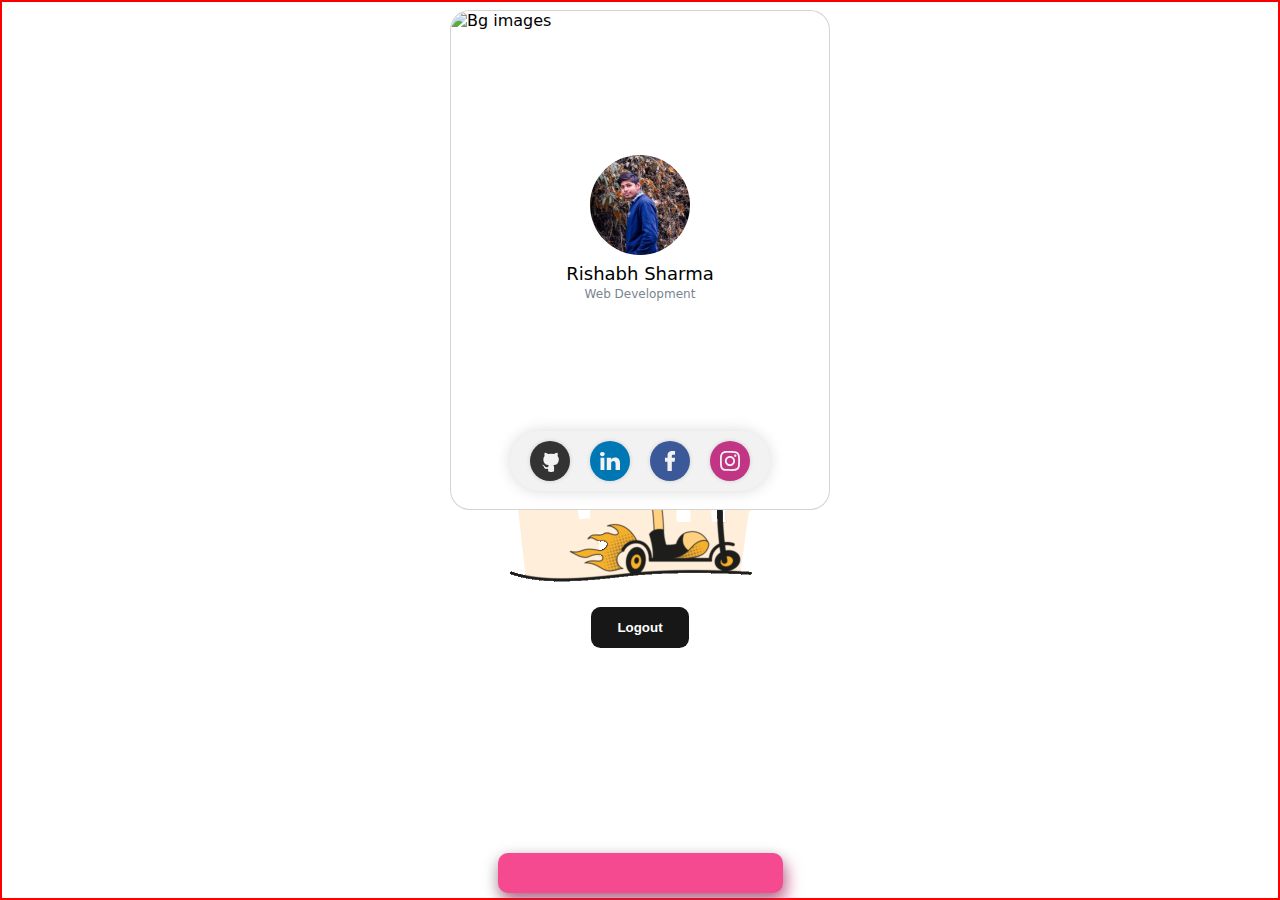
==== commit efc65a84: "Update index.html" ====
--- a/index.html
+++ b/index.html
@@ -12,7 +12,7 @@
 </head>
 <body>
   <div class="waiting-display">
-    <h1 id="heading-here">Hello Papa</h1>
+    <h1 id="heading-here">Hello User!</h1>
     <h4>Home Page Coming soon!</h4>
     <img src="/Images/rubber-food-deliveri-courier-hurrying-on-a-kick-scooter.gif" alt="Example GIF">
 
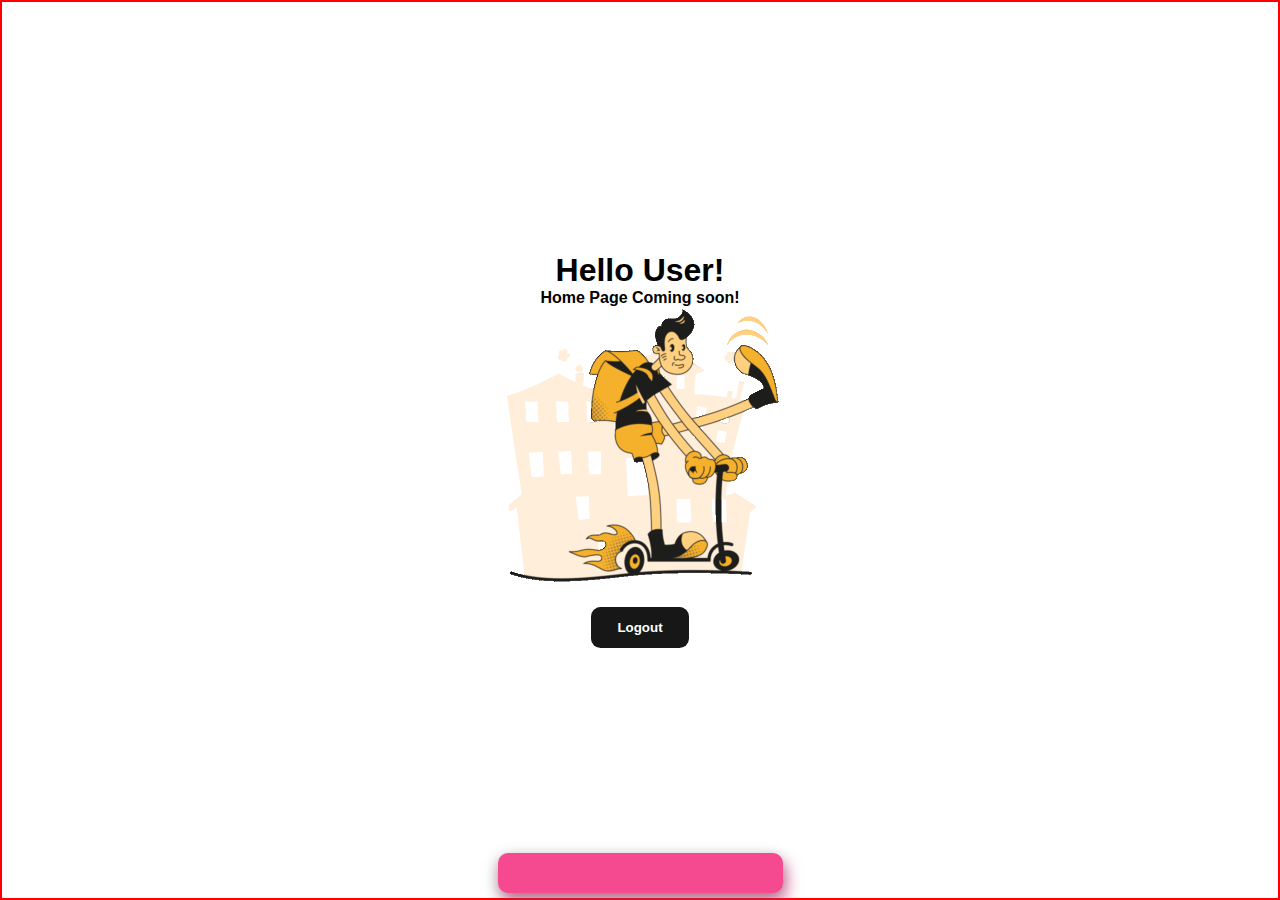
==== commit 09a9ae60: "Update index.html" ====
--- a/index.html
+++ b/index.html
@@ -111,7 +111,7 @@
         </a>
       </button>
       <button class="button">
-        <a href="">
+        <a href="./poemView/index.html">
           <i class="fi fi-rr-search"></i>
         </a>
       </button>
--- a/home.css
+++ b/home.css
@@ -159,21 +159,25 @@
 left: 0;
 width: 100%;
 padding: 20px;
-box-shadow: 0px -4px 10px rgba(0, 0, 0, 0.2);
+border: 2px solid red;
 transform: translateY(-100%);
+/* transform: translateY(0px); */
+transform: translateY(-600px);
+
 transition: transform 0.3s ease-in-out;
 }
 
 #accountDetails.visible {
-transform: translateY(-600px);
+transform: translateY(-100%);
+
 }
 
 
 .card {
---main-color: #000;
---submain-color: #78858F;
---bg-color: #fff;
-font-family: system-ui, -apple-system, BlinkMacSystemFont, 'Segoe UI', Roboto, Oxygen, Ubuntu, Cantarell, 'Open Sans', 'Helvetica Neue', sans-serif;
+  --main-color: #000;
+  --submain-color: #78858F;
+  --bg-color: #fff;
+  font-family: system-ui, -apple-system, BlinkMacSystemFont, 'Segoe UI', Roboto, Oxygen, Ubuntu, Cantarell, 'Open Sans', 'Helvetica Neue', sans-serif;
 position: absolute;
 left: 50%;
 top: 50px;
@@ -187,6 +191,7 @@
 align-items: center;
 border-radius: 20px;
 background: var(--bg-color);
+box-shadow: 0px -4px 10px rgba(0, 0, 0, 0.2);
 border: 1.5px solid rgba(128, 128, 128, 0.342);
 }
 
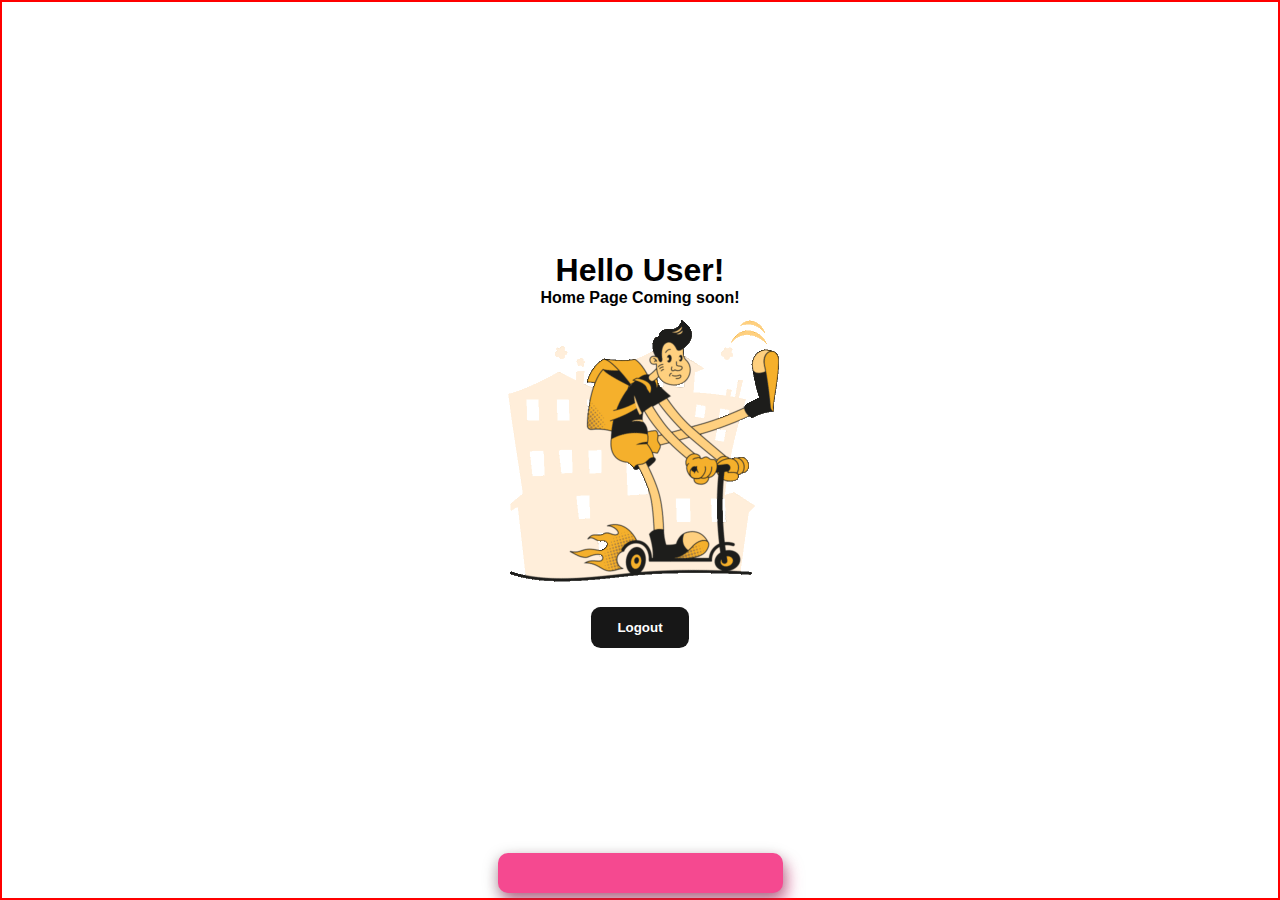
==== commit 8f5a7af9: "Update index.html" ====
--- a/index.html
+++ b/index.html
@@ -106,12 +106,12 @@
   <nav>
     <div class="button-container">
       <button class="button">
-        <a href="./Home Page/home.html">
+        <a href="">
           <i class="fi fi-rr-home"></i>
         </a>
       </button>
       <button class="button">
-        <a href="./poemView/index.html">
+        <a href="./Poetry/index.html">
           <i class="fi fi-rr-search"></i>
         </a>
       </button>
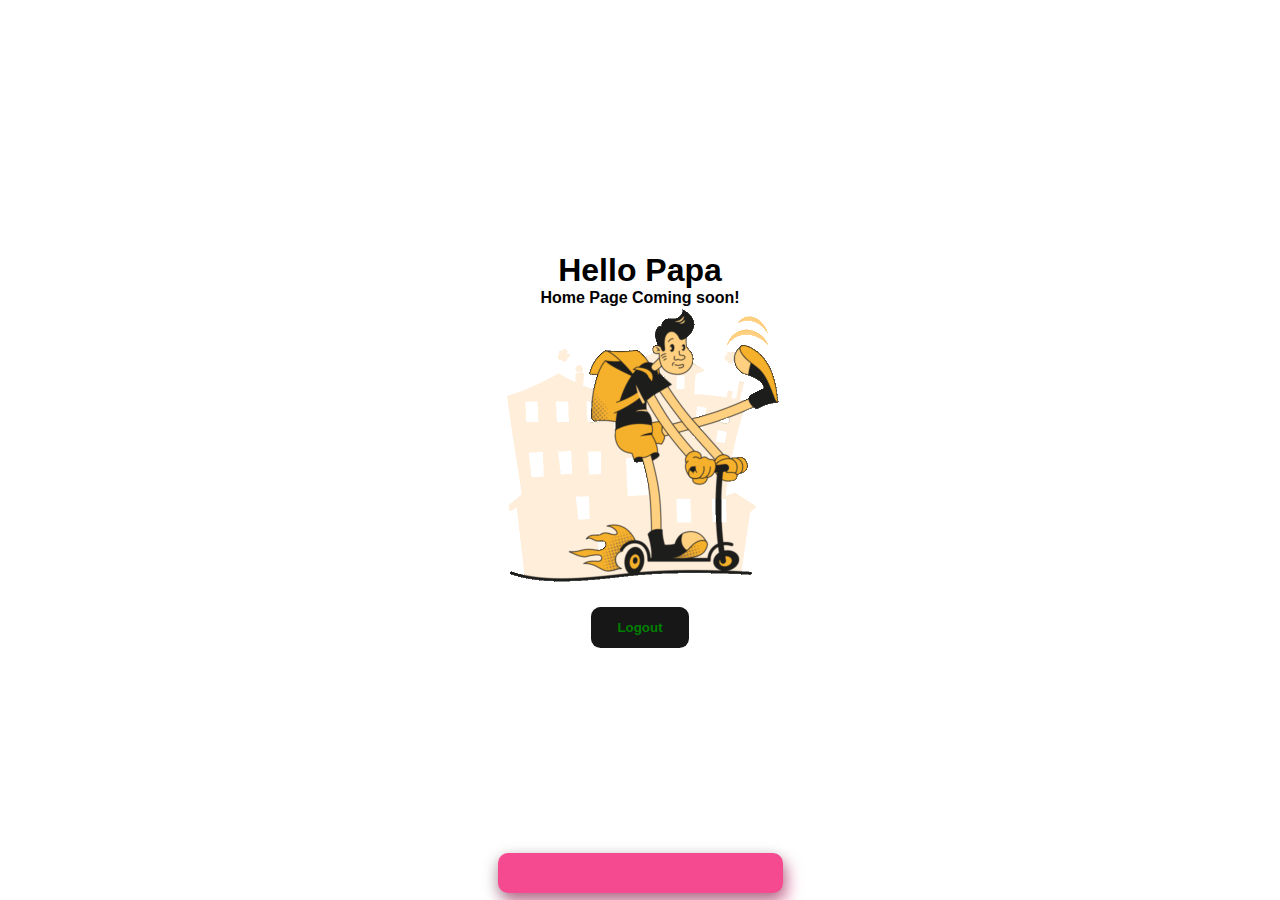
==== commit 5353f250: "Add files via upload" ====
--- a/index.html
+++ b/index.html
@@ -5,6 +5,7 @@
     <meta name="viewport" content="width=device-width, initial-scale=1.0">
     <title>Home</title>
     <link rel="stylesheet" href="home.css">
+    <link rel="stylesheet" href="nav.css">
     <link
     rel="stylesheet"
     href="https://cdn-uicons.flaticon.com/2.1.0/uicons-regular-rounded/css/uicons-regular-rounded.css"
@@ -12,11 +13,11 @@
 </head>
 <body>
   <div class="waiting-display">
-    <h1 id="heading-here">Hello User!</h1>
+    <h1 id="heading-here">Hello Papa</h1>
     <h4>Home Page Coming soon!</h4>
     <img src="/Images/rubber-food-deliveri-courier-hurrying-on-a-kick-scooter.gif" alt="Example GIF">
 
-    <button id="logoutBtn">Logout</button>
+    <button id="Rishabhpapa">Logout</button>
   </div>
 
 
@@ -116,15 +117,15 @@
         </a>
       </button>
       <button class="button" id="admin">
-        <a href="#">
+        <!-- <a href="#"> -->
           <!-- <i class="fi fi-rr-angle-small-right"></i> -->
           <i class="fi fi-rr-computer"></i>
-        </a>
+        <!-- </a> -->
       </button>
       <button class="button" id="accountBtn">
-        <a href="#">
+        <!-- <a href="#"> -->
           <i class="fi fi-rr-user"></i>
-        </a>
+        <!-- </a> -->
       </button>
     </div>
   </nav>
--- a/home.css
+++ b/home.css
@@ -7,7 +7,6 @@
   width: 100%;
   height: 100vh;
   font-family: sans-serif;
-  /* overflow: hidden; */
 }
 body::-webkit-scrollbar{
 display: none;
@@ -22,156 +21,28 @@
   flex-direction: column;
   justify-content: center;
   align-items: center;
-  border: 2px solid red;
-}
-
-
-
-nav{
-width: 100%;
-display: flex;
-justify-content: center;
-bottom: 7.5px;
-position: absolute;
-position: fixed;
-/* background: #000; */
-}
-
-
-
-
-button {
-  font-family: Arial, Helvetica, sans-serif;
-  font-weight: bold;
-  color: white;
-  background-color: #171717;
-  padding: 1em 2em;
-  border: none;
-  border-radius: .6rem;
-  position: relative;
-  cursor: pointer;
-  overflow: hidden;
-}
-
-button span:not(:nth-child(6)) {
-  position: absolute;
-  left: 50%;
-  top: 50%;
-  transform: translate(-50%, -50%);
-  height: 30px;
-  width: 30px;
-  background-color: #0c66ed;
-  border-radius: 50%;
-  transition: .6s ease;
-}
-
-button span:nth-child(6) {
-  position: relative;
-}
-
-button span:nth-child(1) {
-  transform: translate(-3.3em, -4em);
-}
-
-button span:nth-child(2) {
-  transform: translate(-6em, 1.3em);
-}
-
-button span:nth-child(3) {
-  transform: translate(-.2em, 1.8em);
-}
-
-button span:nth-child(4) {
-  transform: translate(3.5em, 1.4em);
-}
-
-button span:nth-child(5) {
-  transform: translate(3.5em, -3.8em);
-}
-
-button:hover span:not(:nth-child(6)) {
-  transform: translate(-50%, -50%) scale(4);
-  transition: 1.5s ease;
-}
-  
-
-body {
-  margin: 0;
-  font-family: Arial, sans-serif;
-}
-
-
-
-
-
-/* ---------------------------------------------------- */
-/* -------------------------------Navbar */
-
-
-.button-container {
-display: flex;
-background-color: rgba(245, 73, 144);
-width: 285px;
-height: 40px;
-align-items: center;
-justify-content: space-around;
-border-radius: 10px;
-box-shadow: rgba(0, 0, 0, 0.35) 0px 5px 15px,
-      rgba(245, 73, 144, 0.5) 5px 10px 15px;
-}
-
-.button-container .button {
-outline: 0 !important;
-border: 0 !important;
-width: 40px;
-height: 40px;
-border-radius: 50%;
-background-color: transparent;
-display: flex;
-align-items: center;
-justify-content: center;
-color: #fff;
-transition: all ease-in-out 0.3s;
-cursor: pointer;
-}
-.button-container .button a{
-text-decoration: none;
-color: white;
-}
-
-.button:hover {
-transform: translateY(-3px);
-}
-
-.icon {
-font-size: 20px;
-}
+  /* border: 2px solid red; */
+}
+
 
 /* ---------------------------------------------------------------- */
 /* ------------------------------Account Details---------------------------------- */
-.accountDetails {
-/* display: none; */
-}
 
 #accountDetails {
+  background: #000;
 position: absolute;
 top: 0px;
 left: 0;
 width: 100%;
 padding: 20px;
-border: 2px solid red;
 transform: translateY(-100%);
-/* transform: translateY(0px); */
 transform: translateY(-600px);
-
 transition: transform 0.3s ease-in-out;
 }
 
 #accountDetails.visible {
 transform: translateY(-100%);
-
-}
-
+}
 
 .card {
   --main-color: #000;
@@ -336,75 +207,5 @@
 
 
 /* Account Menu Css-------------------------------------- */
-.menu-container{
-  display: flex;
-  justify-content: center;
-  align-items: center;
-  position: absolute;
-  bottom: 50px;
-  overflow: hidden;
-  width: 100%;
-}
-
-.menu-input.visible {
-transform: translateY(0px);
-}
-
-.menu-input {
-  display: flex;
-  flex-direction: column;
-  width: 200px;
-  /* bottom: 50px; */
-  background-color: #0D1117;
-  justify-content: center;
-  border-radius: 5px;
-  transform: translateY(200px);
-  transition: transform .5s ease-in-out;
-
-}
-
-.value {
-  background-color: transparent;
-  border: none;
-  padding: 10px;
-  color: white;
-  display: flex;
-  position: relative;
-  gap: 5px;
-  cursor: pointer;
-  border-radius: 4px;
-}
-
-.value:not(:active):hover,
-.value:focus {
-  background-color: #21262C;
-}
-
-.value:focus,
-.value:active {
-  background-color: #1A1F24;
-  outline: none;
-}
-
-.value::before {
-  content: "";
-  position: absolute;
-  top: 5px;
-  left: -10px;
-  width: 5px;
-  height: 80%;
-  background-color: #2F81F7;
-  border-radius: 5px;
-  opacity: 0;
-}
-
-.value:focus::before,
-.value:active::before {
-  opacity: 1;
-}
-
-.value svg {
-  width: 15px
-}
-
-
+
+
--- a/nav.css
+++ b/nav.css
@@ -0,0 +1,277 @@
+nav {
+    width: 100%;
+    display: flex;
+    justify-content: center;
+    bottom: 7.5px;
+    position: absolute;
+    position: fixed;
+}
+
+button {
+    font-family: Arial, Helvetica, sans-serif;
+    font-weight: bold;
+    color: white;
+    background-color: #171717;
+    padding: 1em 2em;
+    border: none;
+    border-radius: .6rem;
+    position: relative;
+    cursor: pointer;
+    overflow: hidden;
+}
+
+button span:not(:nth-child(6)) {
+    position: absolute;
+    left: 50%;
+    top: 50%;
+    transform: translate(-50%, -50%);
+    height: 30px;
+    width: 30px;
+    background-color: #0c66ed;
+    border-radius: 50%;
+    transition: .6s ease;
+}
+
+button span:nth-child(6) {
+    position: relative;
+}
+
+button span:nth-child(1) {
+    transform: translate(-3.3em, -4em);
+}
+
+button span:nth-child(2) {
+    transform: translate(-6em, 1.3em);
+}
+
+button span:nth-child(3) {
+    transform: translate(-.2em, 1.8em);
+}
+
+button span:nth-child(4) {
+    transform: translate(3.5em, 1.4em);
+}
+
+button span:nth-child(5) {
+    transform: translate(3.5em, -3.8em);
+}
+
+button:hover span:not(:nth-child(6)) {
+    transform: translate(-50%, -50%) scale(4);
+    transition: 1.5s ease;
+}
+
+
+body {
+    margin: 0;
+    font-family: Arial, sans-serif;
+}
+
+#Rishabhpapa{
+color: green;
+}
+
+
+
+/* ---------------------------------------------------- */
+/* -------------------------------Navbar */
+
+
+.button-container {
+    display: flex;
+    background-color: rgba(245, 73, 144);
+    width: 285px;
+    height: 40px;
+    align-items: center;
+    justify-content: space-around;
+    border-radius: 10px;
+    box-shadow: rgba(0, 0, 0, 0.35) 0px 5px 15px,
+        rgba(245, 73, 144, 0.5) 5px 10px 15px;
+}
+
+.button-container .button {
+    outline: 0 !important;
+    border: 0 !important;
+    width: 40px;
+    height: 40px;
+    border-radius: 50%;
+    background-color: transparent;
+    display: flex;
+    align-items: center;
+    justify-content: center;
+    color: #fff;
+    transition: all ease-in-out 0.3s;
+    cursor: pointer;
+}
+
+.button-container .button a {
+    text-decoration: none;
+    color: white;
+}
+
+.button:hover {
+    transform: translateY(-3px);
+}
+
+.icon {
+    font-size: 20px;
+}
+
+.menu-container {
+    display: flex;
+    justify-content: center;
+    align-items: center;
+    position: absolute;
+    bottom: 50px;
+    overflow: hidden;
+    width: 100%;
+}
+
+.menu-input.visible {
+    transform: translateY(0px);
+}
+
+.menu-input {
+    display: flex;
+    flex-direction: column;
+    width: 200px;
+    /* bottom: 50px; */
+    background-color: #0D1117;
+    justify-content: center;
+    border-radius: 5px;
+    transform: translateY(200px);
+    transition: transform .5s ease-in-out;
+
+}
+
+.value {
+    background-color: transparent;
+    border: none;
+    padding: 10px;
+    color: white;
+    display: flex;
+    position: relative;
+    gap: 5px;
+    cursor: pointer;
+    border-radius: 4px;
+}
+
+.value:not(:active):hover,
+.value:focus {
+    background-color: #21262C;
+}
+
+.value:focus,
+.value:active {
+    background-color: #1A1F24;
+    outline: none;
+}
+
+.value::before {
+    content: "";
+    position: absolute;
+    top: 5px;
+    left: -10px;
+    width: 5px;
+    height: 80%;
+    background-color: #2F81F7;
+    border-radius: 5px;
+    opacity: 0;
+}
+
+.value:focus::before,
+.value:active::before {
+    opacity: 1;
+}
+
+.value svg {
+    width: 15px
+}
+
+
+/* Account Menu Css-------------------------------------- */
+
+.menu-container{
+    display: flex;
+    justify-content: center;
+    align-items: center;
+    /* position: absolute; */
+    /* background: #000; */
+    bottom: 50px;
+    overflow: hidden;
+    width: 100%;
+    
+}
+.menu-input.visible {
+    /* animation: hidding-menu-container 1s forwards;   */
+    /* transform: scaleY(.2); */
+    transform: translateY(0px);
+}
+
+/* 
+@keyframes hidding-menu-container {
+    0%{
+        transform: scaleY(1);
+   }
+    100%{
+        transform: scaleY(.5);
+    }
+  } */
+  .menu-input {
+    
+    display: flex;
+    flex-direction: column;
+    width: 200px;
+    /* height: fit-content; */
+    /* background-color: #0D1117; */
+    justify-content: center;
+    border-radius: 5px;
+    transform: translateY(200px);
+    transition: transform .5s ease-in-out;
+  
+  }
+  
+  .value {
+    background-color: transparent;
+    border: none;
+    padding: 10px;
+    color: white;
+    display: flex;
+    position: relative;
+    gap: 5px;
+    cursor: pointer;
+    border-radius: 4px;
+  }
+  
+  .value:not(:active):hover,
+  .value:focus {
+    background-color: #21262C;
+  }
+  
+  .value:focus,
+  .value:active {
+    background-color: #1A1F24;
+    outline: none;
+  }
+  
+  .value::before {
+    content: "";
+    position: absolute;
+    top: 5px;
+    left: -10px;
+    width: 5px;
+    height: 80%;
+    background-color: #2F81F7;
+    border-radius: 5px;
+    opacity: 0;
+  }
+  
+  .value:focus::before,
+  .value:active::before {
+    opacity: 1;
+  }
+  
+  .value svg {
+    width: 15px
+  }
+  